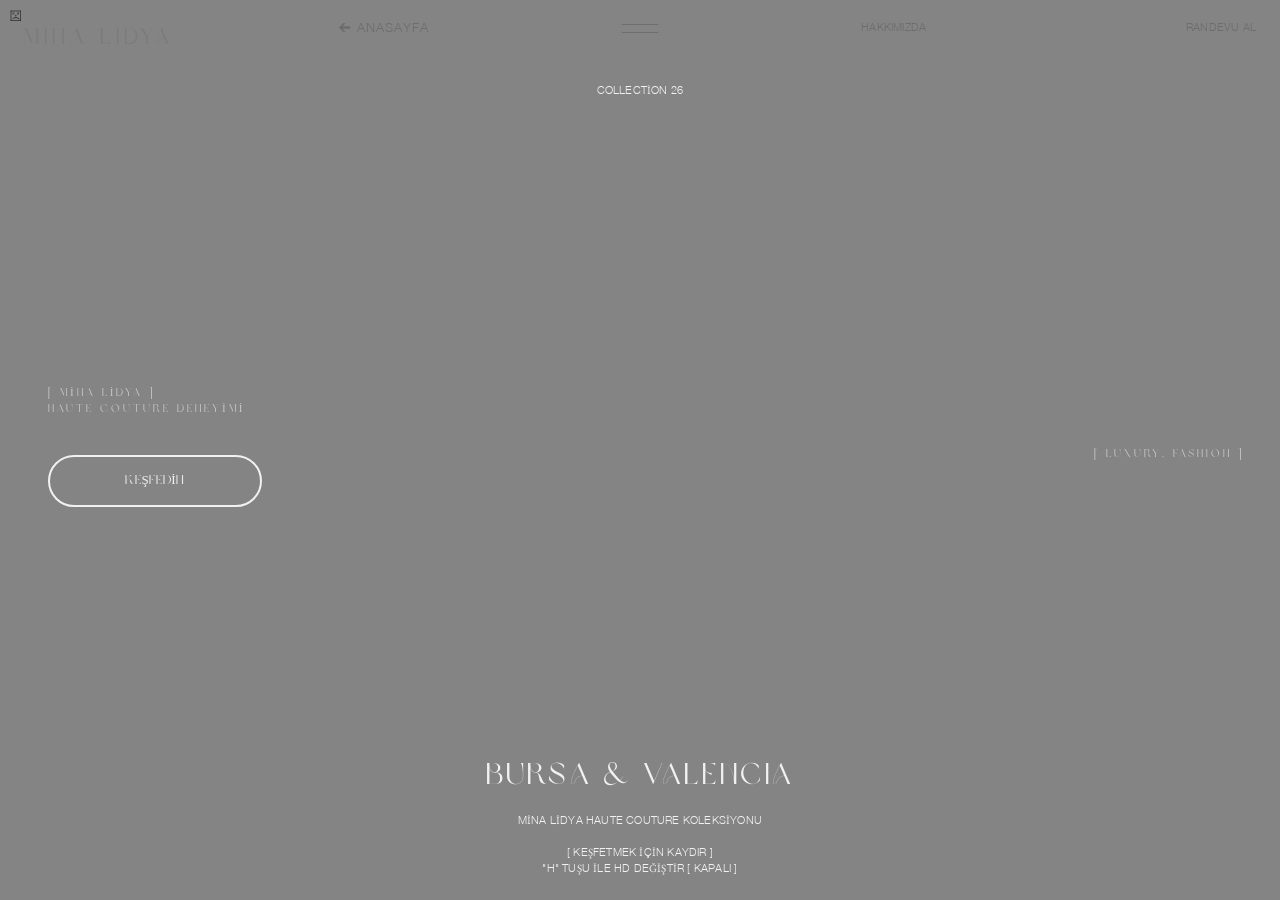
==== index.html @ e310ff88 "fix: add index.html for deployment and debug cursor visibility" ====
﻿<!-- 

    Copyright © 2026 | All Rights Reserved

-->
<!DOCTYPE html>
<html lang="tr">

<head>
    <meta charset="utf-8">
    <meta name="viewport" content="width=device-width, initial-scale=1">
    <title>Mina Lidya Haute Couture | High Fashion Luxury</title>
    <meta property="og:description"
        content="Gelinlerimiz sahnelerin yıldızı! Mina Lidya ile büyüleyici bir moda yolculuğuna çıkın.">
    <meta property="og:image" content="https://minalidya.com/konser/sahne.webp">
    <meta property="og:image:width" content="1200">
    <meta property="og:image:height" content="630">
    <meta name="google" content="notranslate">
    <meta name="theme-color" content="#020202">
    <link rel="preconnect" href="https://fonts.googleapis.com">
    <link rel="preconnect" href="https://fonts.gstatic.com" crossorigin="anonymous">
    <link href="https://fonts.googleapis.com/css2?family=Italiana&family=EB+Garamond:wght@400;500;600&display=swap"
        rel="stylesheet">
    <link rel="stylesheet" type="text/css" href="scripts/css/bundle-ca927e5c.css">
    <link rel="stylesheet" type="text/css" href="scripts/css/luxury-rebrand.css">
    <link rel="icon" href="data:,">
    <script type="importmap">
        {
            "imports": {
                "three": "./node%20modules/three.module.js",
                "three/addons/loaders/GLTFLoader.js": "./node%20modules/GLTFLoader.js",
                "three/addons/loaders/DRACOLoader.js": "./node%20modules/DRACOLoader.js",
                "three/addons/loaders/LUTCubeLoader.js": "./node%20modules/LUTCubeLoader.js",
                "three/examples/jsm/loaders/RGBELoader": "./node%20modules/RGBELoader.js",
                "three/examples/jsm/loaders/RGBELoader.js": "./node%20modules/RGBELoader.js",
                "three/addons/libs/tween.module.js": "./node%20modules/tween.module.js",
                "three/addons/postprocessing/ShaderPass.js": "./node%20modules/postprocessing/ShaderPass.js",
                "three/addons/postprocessing/LUTPass.js": "./node%20modules/postprocessing/LUTPass.js",
                "three/addons/postprocessing/OutputPass.js": "./node%20modules/postprocessing/OutputPass.js",
                "three/examples/jsm/postprocessing/EffectComposer.js": "./node%20modules/postprocessing/EffectComposer.js",
                "three/examples/jsm/postprocessing/RenderPass.js": "./node%20modules/postprocessing/RenderPass.js",
                "lenis": "./node%20modules/lenis.mjs",
                "lenis/dist/lenis.css": "data:text/css,",
                "/utils/BufferGeometryUtils.js": "./node%20modules/utils/BufferGeometryUtils.js"
            }
        }
    </script>
</head>

<body data-current="lab" class="lab " data-production="false" data-current-slide="1">
    <div id="intro-container"></div>
    <header>
        <div class="wrapper">
            <div class="container v-align-bottom flex flex-column">
                <div class="row h-auto">
                    <div class="col-4 col-md-2">
                        <div id="logo" data-internal-link data-link-target="home"></div>
                    </div>
                    <div class="col-4 col-md-2 offset-md-1 text-left show-lg">
                        <div class="lab-links">
                            <div data-internal-link data-link-target="lab">Collection 26</div>
                            <div data-internal-link data-link-target="home">&#x1F868; Anasayfa</div>
                        </div>
                    </div>
                    <div class="col-4 col-md-2 offset-md-3 offset-lg-0 text-center">
                        <div id="menu-button"><span></span></div>
                    </div>
                    <div class="col-12 col-lg-1 offset-1 text-lg-left text-xl-right show-lg">
                        <div data-external-link data-link-target="https://minalidya.com/HAKKIMIZDA">HAKKIMIZDA</div>
                    </div>
                    <div class="col-12 col-md-2 offset-md-3 offset-lg-1 text-right show-md">
                        <div data-external-link data-link-target="https://minalidya.com/randevu-al">Randevu Al</div>
                    </div>
                </div>
            </div>
        </div>
    </header>
    <div id="navigation">
        <div id="navigation-content">
            <div class="wrapper flex abs">
                <div class="container">
                    <div class="row half-height">
                        <div class="col-6 navigation-content-1 show-xl"> </div>
                        <div class="col-6 caption hide-xl">
                            <div class="show-lg">
                                <div class="navigation-content-4 text-left">
                                    <div>
                                        <p> Randevu / Genel: <a href="mailto:store@minalidya.com"
                                                class="email-link">store@minalidya.com</a><br> Global Website: <a
                                                href="https://minalidya.wedding"
                                                target="_blank">minalidya.wedding</a><br> </p>
                                        <p class="pb-0 mb-1"> <a target="_blank"
                                                href="https://instagram.com/minalidyagelinlik">Instagram</a> | <a
                                                target="_blank" href="https://wa.me/905421131641">WhatsApp</a> <br><br>
                                        </p>
                                        <div class="date mt-0"></div>
                                    </div>
                                </div>
                            </div>
                        </div>
                    </div>
                    <div class="row half-height">
                        <div class="col-4 caption flex">
                            <div class="v-align-top navigation-content-2 show-xl">
                                <p> Randevu / Genel: <a href="mailto:store@minalidya.com"
                                        class="email-link">store@minalidya.com</a><br> Global Website: <a
                                        href="https://minalidya.wedding" target="_blank">minalidya.wedding</a><br>
                                </p>
                                <p class="pb-0 mb-1"> <a target="_blank"
                                        href="https://instagram.com/minalidyagelinlik">Instagram</a> | <a
                                        target="_blank" href="https://wa.me/905421131641">WhatsApp</a>
                                    <br><br>
                                </p>
                                <div class="date mt-0"></div>
                            </div>
                            <div class="v-align-bottom navigation-content-3 show-lg-flex">
                                <p> Sevgiyle yapiyoruz,<br> askla giyiniz...<br> </p>
                            </div>
                        </div>
                    </div>
                </div>
            </div>
            <div class="wrapper show-lg-flex">
                <div class="container">
                    <div class="row">
                        <div class="col-12 v-align-bottom text-right">
                            <ul id="menu">
                                <li>
                                    <div data-label="en guzel gelinlik modellerini inceleyin" data-external-link
                                        data-link-target="https://minalidya.com"> Web </div>
                                </li>
                                <li class="mr-4">
                                    <div data-label="alisverisinize kolaylikla karar verin" data-external-link
                                        data-link-target="https://minalidya.com/shop"> SHOP </div>
                                </li>
                                <li class="mr-6 pr-2">
                                    <div data-label="Mina Lidya Katalog ve dergileri" data-external-link
                                        data-link-target="https://minalidya.com/gelinlik-katalogu"> LOOKBOOK </div>
                                </li>
                                <li class="mr-2">
                                    <div data-label="bizi yakindan taniyin, magazamiza da bekleriz" data-external-link
                                        data-link-target="https://minalidya.com/hakkimizda"> HAKKIMIZDA </div>
                                </li>
                            </ul>
                        </div>
                    </div>
                </div>
            </div>
            <div class="hide-lg">
                <div class="wrapper mobile-navigation-wrapper">
                    <div class="container">
                        <div class="row">
                            <div class="col-12 text-center flex v-align-middle h-100">
                                <div id="mobile-menu">
                                    <h2>
                                        <div data-external-link data-link-target="https://minalidya.com">Web</div>
                                        <div data-external-link data-link-target="https://minalidya.com/shop">SHOP</div>
                                        <div data-external-link
                                            data-link-target="https://minalidya.com/gelinlik-katalogu">LOOKBOOK</div>
                                        <div data-external-link data-link-target="https://minalidya.com/HAKKIMIZDA">
                                            HAKKIMIZDA</div>
                                    </h2>
                                    <p>
                                    <div class="button" data-external-link
                                        data-link-target="https://minalidya.com/randevu-al" data-label="Randevu Al">
                                    </div>
                                    </p>
                                    <div class="caption mt-1">
                                        <p> Randevu / Genel:<br><a href="mailto:store@minalidya.com"
                                                class="email-link">store@minalidya.com</a><br> </p>
                                    </div>
                                    <div id="socials">
                                        <div class="instagram" data-external-link
                                            data-link-target="https://instagram.com/minalidyagelinlik"></div>
                                        <div class="linkedin" data-external-link
                                            data-link-target="https://wa.me/905421131641"></div>
                                        <div class="dribbble" style="display:none"></div>
                                        <div class="behance" style="display:none"></div>
                                        <div class="awwwards" style="display:none"></div>
                                    </div>
                                </div>
                            </div>
                        </div>
                    </div>
                </div>
            </div>
            <div id="navigation-background"></div>
        </div>
        <div id="content">
            <div id="page"> </div>
        </div>
        <div id="home-scene-container"></div>
        <div id="scene-content">
            <div data-scene-slide="1">
                <div class="wrapper h-100">
                    <div class="container">
                        <div class="row">
                            <div class="col-12 text-center h-100 v-align-middle transition-in transition-delay-1">
                                <div class="caption hero-caption pb-1 pt-2 mw-md mx-auto">
                                    <p>Yeni Nesil Dijital Kreatif Çözümler<span class="show-md-inline">&nbsp;Öncüler
                                            İçin</span>.</p>
                                </div>
                                <div>
                                    <div class="button" id="scene-trigger" data-hover-state-trigger
                                        data-label="Ne Yapıyoruz"></div>
                                </div>
                            </div>
                        </div>
                    </div>
                </div>
                <div class="wrapper abs z-1">
                    <div class="container">
                        <div class="row">
                            <div class="col-12 h-100 text-center flex flex-column">
                                <div class="header-compensation transition-in-top transition-delay-1 show-lg"> </div>
                                <div class="v-align-bottom pb-1 transition-in-bottom transition-delay-1">
                                    <div class="date"></div>
                                    <p>[ <span class="show-lg-inline">keşfetmek için kaydır</span><span
                                            class="hide-lg">kaydır / sürükle</span> ]</p>
                                </div>
                            </div>
                        </div>
                    </div>
                </div>
            </div>
            <div data-scene-slide="2">
                <div class="wrapper abs h-100">
                    <div class="container h-100 v-align-bottom v-align-md-top flex header-compensation">
                        <div class="row h-auto">
                            <div class="col-12 col-md-6 col-lg-3 col-xl-3 mb-1 order-3 order-md-1 transition-in-top">
                                <div class="mw">
                                    <p>En yeni geliştirme teknikleri ve çarpıcı görsel tasarımlar kullanan, size özel
                                        deneyimsel web sitesi çözümleri sunuyoruz.</p>
                                </div>
                            </div>
                            <div class="col-10 col-lg-3 col-xl-2 caption show-lg order-2 transition-in-top">
                                <p> Deneyimsel 3D & WebGL<br> Kreatif Front-end<br> e-Ticaret & Perakende<br> İçerik
                                    Yönetimi<br> </p>
                            </div>
                            <div class="col-10 col-xl-2 caption show-xl order-3 transition-in-top"> </div>
                            <div
                                class="col-12 col-md-6 col-lg-2 offset-lg-2 offset-xl-0 text-md-right text-lg-left text-xl-right order-4 order-md-4 order-lg-3 order-xl-4 pb-1 pb-md-0 transition-in-top">
                                <div class="button" data-hover-state-trigger data-internal-link
                                    data-link-target="webdesign" data-label="Web Tasarım Hizmetleri"></div>
                            </div>
                        </div>
                    </div>
                </div>
                <div class="wrapper">
                    <div class="container">
                        <div class="row">
                            <div class="col-12 h-100 header-compensation">
                                <div class="numeral tr sm show-lg transition-in-left transition-delay-1">( V. )</div>
                                <div class="v-align-top v-align-md-bottom text-left text-md-right transition-in-left">
                                    <h2>DENEYİMSEL<br>TASARIM</h2>
                                </div>
                            </div>
                        </div>
                    </div>
                </div>
            </div>
            <div data-scene-slide="3">
                <div class="wrapper abs h-100">
                    <div class="container h-100 v-align-bottom v-align-md-top flex header-compensation">
                        <div class="row h-auto">
                            <div class="col-12 col-md-6 col-lg-3 col-xl-3 mb-1 order-3 order-md-1 transition-in-top">
                                <div class="mw">
                                    <p>Hedef kitlenizle anlamlı ve proaktif ilişkiler kuran, stratejik ve kültür odaklı
                                        marka ve kimlik çözümleri.</p>
                                </div>
                            </div>
                            <div class="col-10 col-lg-3 col-xl-2 caption show-lg order-2 transition-in-top">
                                <p> Marka Varlık Tasarımı<br> Tanıtım Materyalleri<br> Kreatif Direktörlük<br> Strateji
                                    & Konumlama<br> Hedef Kitle Analizi<br> Kimlik Hizmetleri<br> Ses Tonu Belirleme<br>
                                </p>
                            </div>
                            <div class="col-10 col-xl-2 caption show-xl order-3 transition-in-top"> </div>
                            <div
                                class="col-12 col-md-6 col-lg-2 offset-lg-2 offset-xl-0 text-md-right text-lg-left text-xl-right order-4 order-md-4 order-lg-3 order-xl-4 pb-1 pb-md-0 transition-in-top">
                                <div class="button" data-internal-link data-link-target="branding"
                                    data-label="Marka Hizmetleri"></div>
                            </div>
                        </div>
                    </div>
                </div>
                <div class="wrapper">
                    <div class="container">
                        <div class="row">
                            <div class="col-12 h-100 header-compensation">
                                <div class="numeral tr sm show-lg transition-in-left transition-delay-1">( X. )</div>
                                <div
                                    class="v-align-top v-align-md-bottom text-left text-md-right transition-in-left transition-delay-2">
                                    <h2>ETKİLEYİCİ<br>KİMLİK</h2>
                                </div>
                            </div>
                        </div>
                    </div>
                </div>
            </div>
            <div data-scene-slide="4">
                <div class="wrapper abs h-100">
                    <div
                        class="container h-100 v-align-bottom v-align-md-top v-align-lg-middle flex header-compensation">
                        <div class="row h-auto">
                            <div class="col-12 col-md-6 col-lg-3 mb-1 order-3 order-md-1 transition-in-top">
                                <div class="mw pr-1">
                                    <p>En son projelerimizi, 3D deneylerimizi ve kreatif vizyonumuzu keşfedin.</p>
                                </div>
                            </div>
                            <div
                                class="col-10 col-lg-2 offset-lg-1 col-xl-2 offset-xl-1 text-lg-right caption show-lg order-2 transition-in-top">
                                <div class="date"></div>
                            </div>
                            <div
                                class="col-12 col-md-6 col-lg-2 offset-lg-2 offset-xl-1 text-md-right text-lg-left text-xl-right order-4 order-md-4 order-lg-3 order-xl-4 pb-1 pb-md-0 transition-in-top">
                                <div class="button" data-internal-link data-link-target="projects"
                                    data-label="Son Çalışmalarımız"></div>
                            </div>
                        </div>
                    </div>
                </div>
                <div class="wrapper">
                    <div class="container">
                        <div class="row">
                            <div class="col-12 h-100 header-compensation">
                                <div class="numeral tr sm show-lg transition-in-left transition-delay-1">( XV. )</div>
                                <div
                                    class="v-align-top v-align-md-bottom text-left text-md-right transition-in-left transition-delay-1">
                                    <h2>VİZYONER<br>İşler</h2>
                                </div>
                            </div>
                        </div>
                    </div>
                </div>
            </div>
            <div data-scene-slide="5">
                <div class="wrapper abs h-100">
                    <div
                        class="container h-100 v-align-bottom v-align-md-top v-align-lg-middle flex header-compensation">
                        <div class="row h-auto">
                            <div class="col-12 col-md-6 col-lg-3 mb-1 show-md order-1 transition-in-top">
                                <div class="mw pr-1">
                                    <p>Yeni bir proje başlatmak için bizimle iletişime geçin veya sosyal medyadan
                                        merhaba deyin.</p>
                                </div>
                                <div class="date sm mt-1 show-md"></div>
                            </div>
                            <div
                                class="col-12 col-md-6 col-lg-3 col-xl-2 text-md-right text-xl-left pb-1 pb-md-0 order-4 order-md-2 transition-in-top">
                                <div class="button" data-internal-link data-link-target="onboarding"
                                    data-label="Yeni İş"></div>
                            </div>
                            <div
                                class="col-12 col-lg-3 offset-lg-1 pb-2 pb-lg-0 caption order-2 order-md-3 transition-in-top">
                                <p> Yeni İş/Satış:<br> <a href="mailto:sales@konser.com"
                                        data-hover-state-trigger>sales@konser.com</a><br><br> Genel Sorular:<br> <a
                                        href="mailto:studio@konser.com"
                                        data-hover-state-trigger>studio@konser.com</a><br> </p>
                            </div>
                            <div class="col-12 col-lg-2 pb-2 pb-lg-0 caption order-3 order-md-4 transition-in-top">
                                <p> <a href="#" data-hover-state-trigger>LinkedIn</a><br> <a href="#"
                                        data-hover-state-trigger>Instagram</a><br> <a href="#"
                                        data-hover-state-trigger>Dribbble</a><br> <a href="#"
                                        data-hover-state-trigger>Behance</a><br> <a href="#"
                                        data-hover-state-trigger>Awwwards</a> <br> </p>
                            </div>
                        </div>
                    </div>
                </div>
                <div class="wrapper">
                    <div class="container">
                        <div class="row">
                            <div class="col-12 h-100 header-compensation">
                                <div class="numeral tr sm show-lg transition-in-left">( XX. )</div>
                                <div
                                    class="v-align-top v-align-md-bottom text-left text-md-right transition-in-left transition-delay-1">
                                    <h2>ÖNCÜ<br>Çözümler</h2>
                                </div>
                            </div>
                        </div>
                    </div>
                </div>
            </div>
        </div>
        <div id="lab-scene-container"></div>
        <div id="lab-scene-content">
            <div class="wrapper abs z-2 h-100">
                <div class="container">
                    <div class="row">
                        <div class="col-12 col-lg-6 text-center text-lg-left pt-5 pt-lg-0 v-align-lg-middle h-100">
                            <div data-lab-slide="1" class="incoming-down active left fill w-100 hide-lg">
                                <div>
                                    <p>[ MİNA LİDYA ]<br>Haute Couture Deneyimi</p>
                                    <div class='button' data-internal-link data-link-target='onboarding'
                                        data-label='Keşfedin'></div>
                                </div>
                            </div>
                            <div data-lab-slide="1" class="incoming-down active show-lg">
                                <div class="mw pr-4">
                                    <p>[ MİNA LİDYA ]<br>Haute Couture Deneyimi</p>
                                    <div class='button' data-internal-link data-link-target='onboarding'
                                        data-label='Keşfedin'></div>
                                </div>
                            </div>
                            <div data-lab-slide="2" class=" left fill w-100 hide-lg">
                                <div>
                                    <p>[ KAFTAN ]<br>Modern ve Geleneksel Şıklık</p>
                                    <div class='button' data-external-link
                                        data-link-target='https://minalidya.com/uk/gelinlik/kaftan'
                                        data-label='Koleksiyonu Gör'></div>
                                </div>
                            </div>
                            <div data-lab-slide="2" class=" show-lg">
                                <div class="mw pr-4">
                                    <p>[ KAFTAN ]<br>Modern ve Geleneksel Şıklık</p>
                                    <div class='button' data-external-link
                                        data-link-target='https://minalidya.com/uk/gelinlik/kaftan'
                                        data-label='Koleksiyonu Gör'></div>
                                </div>
                            </div>
                            <div data-lab-slide="3" class=" left fill w-100 hide-lg">
                                <div>
                                    <p>[ ŞALVAR ]<br>Özel Tasarım Şalvar Takımları</p>
                                    <div class='button' data-external-link
                                        data-link-target='https://minalidya.com/uk/gelinlik/salvar'
                                        data-label='Koleksiyonu Gör'></div>
                                </div>
                            </div>
                            <div data-lab-slide="3" class=" show-lg">
                                <div class="mw pr-4">
                                    <p>[ ŞALVAR ]<br>Özel Tasarım Şalvar Takımları</p>
                                    <div class='button' data-external-link
                                        data-link-target='https://minalidya.com/uk/gelinlik/salvar'
                                        data-label='Koleksiyonu Gör'></div>
                                </div>
                            </div>
                            <div data-lab-slide="4" class=" left fill w-100 hide-lg">
                                <div>
                                    <p>[ TESETTÜR GELİNLİK ]<br>Modern ve Zarif Gelinlik Modelleri</p>
                                    <div class='button' data-external-link
                                        data-link-target='https://minalidya.com/uk/gelinlik/tesettur-gelinlik'
                                        data-label='Koleksiyonu Gör'></div>
                                </div>
                            </div>
                            <div data-lab-slide="4" class=" show-lg">
                                <div class="mw pr-4">
                                    <p>[ TESETTÜR GELİNLİK ]<br>Modern ve Zarif Gelinlik Modelleri</p>
                                    <div class='button' data-external-link
                                        data-link-target='https://minalidya.com/uk/gelinlik/tesettur-gelinlik'
                                        data-label='Koleksiyonu Gör'></div>
                                </div>
                            </div>
                            <div data-lab-slide="5" class=" left fill w-100 hide-lg">
                                <div>
                                    <p>[ NİŞAN ELBİSESİ ]<br>Özel Tasarım Nişan Kıyafetleri</p>
                                    <div class='button' data-external-link
                                        data-link-target='https://minalidya.com/uk/gelinlik/nisan-elbisesi'
                                        data-label='Koleksiyonu Gör'></div>
                                </div>
                            </div>
                            <div data-lab-slide="5" class=" show-lg">
                                <div class="mw pr-4">
                                    <p>[ NİŞAN ELBİSESİ ]<br>Özel Tasarım Nişan Kıyafetleri</p>
                                    <div class='button' data-external-link
                                        data-link-target='https://minalidya.com/uk/gelinlik/nisan-elbisesi'
                                        data-label='Koleksiyonu Gör'></div>
                                </div>
                            </div>
                            <div data-lab-slide="6" class=" left fill w-100 hide-lg">
                                <div>
                                    <p>[ KINA ELBİSESİ ]<br>Unutulmaz Geceler İçin Tasarımlar</p>
                                    <div class='button' data-external-link
                                        data-link-target='https://minalidya.com/uk/gelinlik/kina-elbisesi'
                                        data-label='Koleksiyonu Gör'></div>
                                </div>
                            </div>
                            <div data-lab-slide="6" class=" show-lg">
                                <div class="mw pr-4">
                                    <p>[ KINA ELBİSESİ ]<br>Unutulmaz Geceler İçin Tasarımlar</p>
                                    <div class='button' data-external-link
                                        data-link-target='https://minalidya.com/uk/gelinlik/kina-elbisesi'
                                        data-label='Koleksiyonu Gör'></div>
                                </div>
                            </div>
                        </div>
                        <div class="col-6 v-align-middle h-100 text-right">
                            <div class="show-lg">
                                <div data-lab-slide="1" class="incoming-down active right">
                                    <div class="mw ml-auto">
                                        <p>[ LUXURY, FASHION ]</p>
                                    </div>
                                </div>
                                <div data-lab-slide="2" class=" right">
                                    <div class="mw ml-auto">
                                        <p>[ HAUTE COUTURE ]</p>
                                    </div>
                                </div>
                                <div data-lab-slide="3" class=" right">
                                    <div class="mw ml-auto">
                                        <p>[ ÖZEL TASARIM ]</p>
                                    </div>
                                </div>
                                <div data-lab-slide="4" class=" right">
                                    <div class="mw ml-auto">
                                        <p>[ MODERN GELİNLİK ]</p>
                                    </div>
                                </div>
                                <div data-lab-slide="5" class=" right">
                                    <div class="mw ml-auto">
                                        <p>[ NİŞAN & KINA ]</p>
                                    </div>
                                </div>
                                <div data-lab-slide="6" class=" right">
                                    <div class="mw ml-auto">
                                        <p>[ ONLINE COUTURE ]</p>
                                    </div>
                                </div>
                            </div>
                        </div>
                    </div>
                </div>
            </div>
            <div class="wrapper z-1">
                <div class="container">
                    <div class="row">
                        <div class="col-12 h-100 text-center flex flex-column">
                            <div class="header-compensation">
                                <p>Collection 26</p>
                            </div>
                            <div class="v-align-bottom pb-1">
                                <div class="date"></div>
                                <p>Mina Lidya Haute Couture Koleksiyonu<br><br><span class="hide-lg">[ kaydır / sürükle
                                        ]</span><span class="show-lg">[ keşfetmek için kaydır ] <br>"H" Tuşu ile HD
                                        Değiştir [ <span id="hd-ind">Kapalı</span> ]</span></p>
                            </div>
                        </div>
                    </div>
                </div>
            </div>
        </div>
        <div id="video-textures"> <video crossOrigin="anonymous" autoplay playsinline muted preload="auto"
                style="display: none;" data-orientation="landscape">
                <source data-src="./videos/1.mp4" type="video/mp4">
            </video> <video crossOrigin="anonymous" autoplay playsinline muted preload="auto" style="display: none;"
                data-orientation="landscape">
                <source data-src="./videos/2.mp4" type="video/mp4">
            </video> <video crossOrigin="anonymous" autoplay playsinline muted preload="auto" style="display: none;"
                data-orientation="landscape">
                <source data-src="./videos/3.mp4" type="video/mp4">
            </video> <video crossOrigin="anonymous" autoplay playsinline muted preload="auto" style="display: none;"
                data-orientation="landscape">
                <source data-src="./videos/4.mp4" type="video/mp4">
            </video> <video crossOrigin="anonymous" autoplay playsinline muted preload="auto" style="display: none;"
                data-orientation="landscape" default-cs>
                <source data-src="./videos/5.mp4" type="video/mp4">
            </video> <video crossOrigin="anonymous" autoplay playsinline muted preload="auto" style="display: none;"
                data-orientation="landscape">
                <source data-src="./videos/6.mp4" type="video/mp4">
            </video> </div>
        <footer>
            <div class="wrapper">
                <div class="container">
                    <div class="row">
                        <div class="col-4 col-md-2">[&copy;] 2026</div>
                        <div class="col-4 col-md-2 offset-md-1 text-center text-md-left">
                            <div class="hide-on-lab" data-external-link data-link-target="https://minalidya.com">
                                &#x1F868; Anasayfa</div>
                        </div>
                        <div class="col-4 col-md-2 offset-md-2 text-right show-md">
                            <div data-external-link data-link-target="https://minalidya.com">Klasik Sayfa</div>
                        </div>
                        <div class="col-4 col-md-2 offset-md-1 text-right">
                            <div data-external-link data-link-target="https://wa.me/905421131641">Iletisim</div>
                        </div>
                    </div>
                </div>
            </div>
        </footer>
        <script> window.addEventListener('keypress', function (e) { const gridOverlay = document.getElementById('grid-overlay'); e.key === 'g' ? gridOverlay.classList.contains('show') ? gridOverlay.classList.remove('show') : gridOverlay.classList.add('show') : ''; }); </script>
        <style>
            #grid-overlay {
                display: none;
                position: fixed;
                top: 0;
                left: 0;
                height: 100vh;
                min-height: 100%;
                width: 100vw;
                z-index: 99999999;
                pointer-events: none
            }

            #grid-overlay .container {
                height: 100%;
                min-height: 100%;
                background: rgba(0, 255, 255, 0.1)
            }

            #grid-overlay.show {
                display: block
            }
        </style>
        <div id="grid-overlay" class="wrapper">
            <div class="container">
                <div class="row">
                    <div class="col-1">
                        <div style="height: 100%;background: cyan;opacity: 0.2;"></div>
                    </div>
                    <div class="col-1">
                        <div style="height: 100%;background: cyan;opacity: 0.2;"></div>
                    </div>
                    <div class="col-1">
                        <div style="height: 100%;background: cyan;opacity: 0.2;"></div>
                    </div>
                    <div class="col-1">
                        <div style="height: 100%;background: cyan;opacity: 0.2;"></div>
                    </div>
                    <div class="col-1">
                        <div style="height: 100%;background: cyan;opacity: 0.2;"></div>
                    </div>
                    <div class="col-1">
                        <div style="height: 100%;background: cyan;opacity: 0.2;"></div>
                    </div>
                    <div class="col-1">
                        <div style="height: 100%;background: cyan;opacity: 0.2;"></div>
                    </div>
                    <div class="col-1">
                        <div style="height: 100%;background: cyan;opacity: 0.2;"></div>
                    </div>
                    <div class="col-1">
                        <div style="height: 100%;background: cyan;opacity: 0.2;"></div>
                    </div>
                    <div class="col-1">
                        <div style="height: 100%;background: cyan;opacity: 0.2;"></div>
                    </div>
                    <div class="col-1">
                        <div style="height: 100%;background: cyan;opacity: 0.2;"></div>
                    </div>
                    <div class="col-1">
                        <div style="height: 100%;background: cyan;opacity: 0.2;"></div>
                    </div>
                </div>
            </div>
        </div>
        <div id="cursor"></div>
        <script type="module" src="src/main.js"></script>
</body>

</html>
---- scripts/css/bundle-ca927e5c.css ----
body{margin:0}*,:after,:before{box-sizing:border-box}:root{--breakpoint-sm: 320px;--breakpoint-md: 641px;--breakpoint-lg: 1280px;--breakpoint-xl: 1600px}:root{--gutter-width: 12px;--container-padding: 12px;--container-width: 100vw;--column-width: calc( ( ( 100vw - ( 100vw - var(--container-width) + (2 * var(--container-padding) ) ) ) * .083333333333 ) - var(--gutter-width) )}@media screen and (min-width: 320px){:root{--gutter-width: 24px;--container-padding: 24px;--container-width: 100vw;--column-width: calc( ( ( 100vw - ( 100vw - var(--container-width) + (2 * var(--container-padding) ) ) ) * .083333333333 ) - var(--gutter-width) )}}@media screen and (min-width: 641px){:root{--gutter-width: 24px;--container-padding: 24px;--container-width: 100vw;--column-width: calc( ( ( 100vw - ( 100vw - var(--container-width) + (2 * var(--container-padding) ) ) ) * .083333333333 ) - var(--gutter-width) )}}@media screen and (min-width: 1280px){:root{--gutter-width: 24px;--container-padding: 24px;--container-width: 100vw;--column-width: calc( ( ( 100vw - ( 100vw - var(--container-width) + (2 * var(--container-padding) ) ) ) * .083333333333 ) - var(--gutter-width) )}}@media screen and (min-width: 1600px){:root{--gutter-width: 24px;--container-padding: 24px;--container-width: 100vw;--column-width: calc( ( ( 100vw - ( 100vw - var(--container-width) + (2 * var(--container-padding) ) ) ) * .083333333333 ) - var(--gutter-width) )}}:root{--spacer: var(--gutter-width)}body{overflow-x:hidden}body .wrapper{display:block;position:relative;width:100vw;overflow:hidden}body .wrapper .container{display:block;position:relative;margin-left:auto;margin-right:auto;width:100vw;max-width:var(--container-width)}body .wrapper .container>.container{height:100%}body .wrapper .container .row{display:flex;position:relative;flex-flow:row wrap;justify-content:flex-start;align-items:stretch;align-content:initial;padding:0 var(--container-padding);margin-left:calc(0px - var(--gutter-width) / 2);margin-right:calc(0px - var(--gutter-width) / 2);height:100%}body .wrapper .container .row .row{padding-left:0;padding-right:0;margin-left:calc(0px - var(--gutter-width) / 2);margin-right:calc(0px - var(--gutter-width) / 2);align-content:flex-start}body .wrapper .container .row .col-1,body .wrapper .container .row .col-2,body .wrapper .container .row .col-3,body .wrapper .container .row .col-4,body .wrapper .container .row .col-6,body .wrapper .container .row .col-9,body .wrapper .container .row .col-10,body .wrapper .container .row .col-12{position:relative;flex:0 0 auto;padding-left:calc(var(--gutter-width) / 2);padding-right:calc(var(--gutter-width) / 2)}body .wrapper .container .row .col-1:after,body .wrapper .container .row .col-1>div:after,body .wrapper .container .row .col-2:after,body .wrapper .container .row .col-2>div:after,body .wrapper .container .row .col-3:after,body .wrapper .container .row .col-3>div:after,body .wrapper .container .row .col-4:after,body .wrapper .container .row .col-4>div:after,body .wrapper .container .row .col-6:after,body .wrapper .container .row .col-6>div:after,body .wrapper .container .row .col-9:after,body .wrapper .container .row .col-9>div:after,body .wrapper .container .row .col-10:after,body .wrapper .container .row .col-10>div:after,body .wrapper .container .row .col-12:after,body .wrapper .container .row .col-12>div:after{content:"";display:block;clear:both}body .wrapper .container .row .col-1{width:8.3333333333%}body .wrapper .container .row .col-2{width:16.6666666667%}body .wrapper .container .row .col-3{width:25%}body .wrapper .container .row .col-4{width:33.3333333333%}body .wrapper .container .row .col-6{width:50%}body .wrapper .container .row .col-9{width:75%}body .wrapper .container .row .col-10{width:83.3333333333%}body .wrapper .container .row .col-12{width:100%}body .wrapper .container .row .offset-1{margin-left:8.3333333333%}body .wrapper .container .row .offset-3{margin-left:25%}body .wrapper .container .row .offset-4{margin-left:33.3333333333%}body .wrapper .container .row .offset-8{margin-left:66.6666666667%}@media screen and (min-width: 641px){body .wrapper .container .row .offset-md-0{margin-left:0}body .wrapper .container .row .col-md-2{width:16.6666666667%}body .wrapper .container .row .col-md-4{width:33.3333333333%}body .wrapper .container .row .col-md-5{width:41.6666666667%}body .wrapper .container .row .col-md-6{width:50%}body .wrapper .container .row .col-md-8{width:66.6666666667%}body .wrapper .container .row .col-md-10{width:83.3333333333%}body .wrapper .container .row .offset-md-1{margin-left:8.3333333333%}body .wrapper .container .row .offset-md-2{margin-left:16.6666666667%}body .wrapper .container .row .offset-md-3{margin-left:25%}}@media screen and (min-width: 1280px){body .wrapper .container .row .offset-lg-0{margin-left:0}body .wrapper .container .row .col-lg-1{width:8.3333333333%}body .wrapper .container .row .col-lg-2{width:16.6666666667%}body .wrapper .container .row .col-lg-3{width:25%}body .wrapper .container .row .col-lg-4{width:33.3333333333%}body .wrapper .container .row .col-lg-5{width:41.6666666667%}body .wrapper .container .row .col-lg-6{width:50%}body .wrapper .container .row .col-lg-12{width:100%}body .wrapper .container .row .offset-lg-1{margin-left:8.3333333333%}body .wrapper .container .row .offset-lg-2{margin-left:16.6666666667%}body .wrapper .container .row .offset-lg-3{margin-left:25%}body .wrapper .container .row .offset-lg-6{margin-left:50%}}@media screen and (min-width: 1600px){body .wrapper .container .row .offset-xl-0{margin-left:0}body .wrapper .container .row .col-xl-2{width:16.6666666667%}body .wrapper .container .row .col-xl-3{width:25%}body .wrapper .container .row .col-xl-8{width:66.6666666667%}body .wrapper .container .row .offset-xl-1{margin-left:8.3333333333%}body .wrapper .container .row .offset-xl-2{margin-left:16.6666666667%}body .wrapper .container .row .offset-xl-6{margin-left:50%}}.container,.row,div[class*=col-]{background-repeat:no-repeat;background-position:center center;background-size:cover}.m-0{margin:calc(var(--spacer) * 0)!important}.mt-0{margin-top:calc(var(--spacer) * 0)!important}.m-1{margin:calc(var(--spacer) * 1)!important}.mt-1{margin-top:calc(var(--spacer) * 1)!important}.mb-1{margin-bottom:calc(var(--spacer) * 1)!important}.m-2{margin:calc(var(--spacer) * 2)!important}.mb-2{margin-bottom:calc(var(--spacer) * 2)!important}.mr-2{margin-right:calc(var(--spacer) * 2)!important}.mt-3{margin-top:calc(var(--spacer) * 3)!important}.mr-4{margin-right:calc(var(--spacer) * 4)!important}.mt-5{margin-top:calc(var(--spacer) * 5)!important}.mb-6{margin-bottom:calc(var(--spacer) * 6)!important}.mr-6{margin-right:calc(var(--spacer) * 6)!important}@media screen and (min-width: 641px){.mt-md-2{margin-top:calc(var(--spacer) * 2)!important}}@media screen and (min-width: 1280px){.mb-lg-0{margin-bottom:calc(var(--spacer) * 0)!important}}.p-0{padding:calc(var(--spacer) * 0)!important}.pb-0{padding-bottom:calc(var(--spacer) * 0)!important}.px-0{padding-left:calc(var(--spacer) * 0)!important;padding-right:calc(var(--spacer) * 0)!important}.p-1{padding:calc(var(--spacer) * 1)!important}.pb-1{padding-bottom:calc(var(--spacer) * 1)!important}.py-1{padding-top:calc(var(--spacer) * 1)!important;padding-bottom:calc(var(--spacer) * 1)!important}.pr-1{padding-right:calc(var(--spacer) * 1)!important}.px-1{padding-left:calc(var(--spacer) * 1)!important;padding-right:calc(var(--spacer) * 1)!important}.pt-2{padding-top:calc(var(--spacer) * 2)!important}.pb-2{padding-bottom:calc(var(--spacer) * 2)!important}.py-2{padding-top:calc(var(--spacer) * 2)!important;padding-bottom:calc(var(--spacer) * 2)!important}.pr-2{padding-right:calc(var(--spacer) * 2)!important}.px-2{padding-left:calc(var(--spacer) * 2)!important;padding-right:calc(var(--spacer) * 2)!important}.p-3{padding:calc(var(--spacer) * 3)!important}.pb-4{padding-bottom:calc(var(--spacer) * 4)!important}.py-4{padding-top:calc(var(--spacer) * 4)!important;padding-bottom:calc(var(--spacer) * 4)!important}.pr-4{padding-right:calc(var(--spacer) * 4)!important}.pt-5{padding-top:calc(var(--spacer) * 5)!important}.pb-5{padding-bottom:calc(var(--spacer) * 5)!important}.pl-column-5{padding-left:calc(var(--column-width) * 5)!important}.pr-column-5{padding-right:calc(var(--column-width) * 5)!important}.pt-6{padding-top:calc(var(--spacer) * 6)!important}.pb-6{padding-bottom:calc(var(--spacer) * 6)!important}@media screen and (min-width: 641px){.pb-md-0{padding-bottom:calc(var(--spacer) * 0)!important}.px-md-2{padding-left:calc(var(--spacer) * 2)!important;padding-right:calc(var(--spacer) * 2)!important}.px-md-3{padding-left:calc(var(--spacer) * 3)!important;padding-right:calc(var(--spacer) * 3)!important}.px-md-4{padding-left:calc(var(--spacer) * 4)!important;padding-right:calc(var(--spacer) * 4)!important}}@media screen and (min-width: 1280px){.pt-lg-0{padding-top:calc(var(--spacer) * 0)!important}.pb-lg-0{padding-bottom:calc(var(--spacer) * 0)!important}.pt-lg-column-1{padding-top:calc(var(--column-width) * 1)!important}.pt-lg-4{padding-top:calc(var(--spacer) * 4)!important}.pl-lg-4{padding-left:calc(var(--spacer) * 4)!important}.px-lg-4{padding-left:calc(var(--spacer) * 4)!important;padding-right:calc(var(--spacer) * 4)!important}.pb-lg-5{padding-bottom:calc(var(--spacer) * 5)!important}.pt-lg-6{padding-top:calc(var(--spacer) * 6)!important}}@media screen and (min-width: 1600px){.pl-xl-2{padding-left:calc(var(--spacer) * 2)!important}}.text-left{text-align:left}.text-right{text-align:right}.text-center{text-align:center}@media screen and (min-width: 641px){.text-md-left{text-align:left}.text-md-right{text-align:right}}@media screen and (min-width: 1280px){.text-lg-left{text-align:left}.text-lg-right{text-align:right}}@media screen and (min-width: 1600px){.text-xl-left{text-align:left}.text-xl-right{text-align:right}}.h-auto{height:auto!important}.h-10{height:10vh!important;height:10dvh!important}.h-50{height:50vh!important;height:50dvh!important}.h-80{height:80vh!important;height:80dvh!important}.h-100{height:100vh!important;height:100dvh!important}@media screen and (min-width: 320px){.h-sm-75{height:75vh!important;height:75dvh!important}}@media screen and (min-width: 1280px){.h-lg-80{height:80vh!important;height:80dvh!important}.h-lg-100{height:100vh!important;height:100dvh!important}}.z-0{z-index:0}.z-1{z-index:1}.z-2{z-index:2}.z-6{z-index:6}.v-align-top,.v-align-middle,.v-align-bottom,.v-align-md-top,.v-align-md-bottom,.v-align-lg-middle,.v-align-lg-bottom,.v-align-xl-middle{display:flex;flex-direction:column;height:100%}.v-align-top{justify-content:flex-start}.v-align-middle{justify-content:center}.v-align-bottom{justify-content:flex-end}@media screen and (min-width: 641px){.v-align-md-top{justify-content:flex-start}.v-align-md-bottom{justify-content:flex-end}}@media screen and (min-width: 1280px){.v-align-lg-middle{justify-content:center}.v-align-lg-bottom{justify-content:flex-end}}@media screen and (min-width: 1600px){.v-align-xl-middle{justify-content:center}}.show-md,.show-lg,.show-xl,.show-md-inline,.show-lg-inline,.show-lg-flex{display:none!important}@media screen and (min-width: 641px){.show-md{display:block!important}}@media screen and (min-width: 1280px){.show-lg{display:block!important}}@media screen and (min-width: 1600px){.show-xl{display:block!important}}@media screen and (min-width: 1280px){.show-lg-flex{display:flex!important}}@media screen and (min-width: 641px){.show-md-inline{display:inline-block!important}}@media screen and (min-width: 1280px){.show-lg-inline{display:inline-block!important}}@media screen and (min-width: 641px){.hide-md{display:none!important}}@media screen and (min-width: 1280px){.hide-lg{display:none!important}}@media screen and (min-width: 1600px){.hide-xl{display:none!important}}.order-1{order:1}.order-2{order:2}.order-3{order:3}.order-4{order:4}@media screen and (min-width: 641px){.order-md-1{order:1}.order-md-2{order:2}.order-md-3{order:3}.order-md-4{order:4}}@media screen and (min-width: 1280px){.order-lg-1{order:1}.order-lg-2{order:2}.order-lg-3{order:3}}@media screen and (min-width: 1600px){.order-xl-4{order:4}}.stretch-right-1{width:calc(100% + var(--column-width) * 1 + var(--gutter-width) * (1) + var(--gutter-width) * 1 / 10)}.stretch-right-4{width:calc(100% + var(--column-width) * 4 + var(--gutter-width) * (4) + var(--gutter-width) * 4 / 10)}.stretch-left-4{width:calc(100% + var(--column-width) * 4 + var(--gutter-width) * (4) + var(--gutter-width) * 4 / 10);float:right}.stretch-right-5{width:calc(100% + var(--column-width) * 5 + var(--gutter-width) * (5) + var(--gutter-width) * 5 / 10)}.stretch-left-5{width:calc(100% + var(--column-width) * 5 + var(--gutter-width) * (5) + var(--gutter-width) * 5 / 10);float:right}@media screen and (min-width: 641px){.stretch-left-md-2{width:calc(100% + var(--column-width) * 2 + var(--gutter-width) * (2) + var(--gutter-width) * 2 / 10);float:right}}.shift-up-2{position:relative;top:calc(0px - var(--spacer) * 2);margin-bottom:calc(0px - var(--spacer) * 2)}.shift-down-2{position:relative;top:calc(var(--spacer) * 2)}.shift-up-column-1{position:relative;top:calc(0px - var(--column-width) * 1);margin-bottom:calc(0px - var(--column-width) * 1)}.shift-down-column-1{position:relative;top:calc(var(--column-width) * 1)}.flush{width:100vw!important;margin-left:calc(0px - var(--container-padding) + var(--gutter-width) / 2)!important;max-width:calc(100% + var(--container-padding) + var(--gutter-width))!important;padding-left:var(--container-padding)!important;padding-right:var(--container-padding)!important}.flex{display:flex!important}.block{display:block!important}.inline-block{display:inline-block!important}.rel{position:relative!important}.abs{position:absolute!important}@media screen and (min-width: 1280px){.abs-lg{position:absolute!important}}html{color:#222;font-size:1em;line-height:1.4}::-moz-selection{background:#b3d4fc;text-shadow:none}::selection{background:#b3d4fc;text-shadow:none}hr{display:block;height:1px;border:0;border-top:1px solid #ccc;margin:1em 0;padding:0}canvas,iframe,img,svg,video{vertical-align:middle}textarea{resize:vertical}.hidden,[hidden]{display:none!important}@media print{*,*:before,*:after{background:#fff!important;color:#000!important;box-shadow:none!important;text-shadow:none!important}a,a:visited{text-decoration:underline}a[href]:after{content:" (" attr(href) ")"}pre{white-space:pre-wrap!important}pre{border:1px solid #999;page-break-inside:avoid}tr,img{page-break-inside:avoid}p,h2,h3{orphans:3;widows:3}h2,h3{page-break-after:avoid}}img.fit,.fit img,video.fit,.fit video{display:block;position:relative;width:100%;height:auto}.cover img,.cover video{position:absolute;height:100%;width:100%;object-fit:cover}.stretch-w{width:150%!important;left:-25%}.stretch-h{height:150%!important;top:-25%}.o-hidden{overflow:hidden!important}.o-1{opacity:.1!important}.o-2{opacity:.2!important}.o-3{opacity:.3!important}.o-4{opacity:.4!important}.o-5{opacity:.5!important}.o-6{opacity:.6!important}.o-7{opacity:.7!important}.o-8{opacity:.8!important}.o-9{opacity:.9!important}.fit-width{width:100%}.fit-height{height:100%}.w-100{width:100vw}.top{top:0}.bottom{bottom:0}.left{left:0}.right{right:0}.fill{position:absolute;height:100%;width:100%}.fill-flex{display:flex;height:100%;width:100%}.flex-column{flex-direction:column}.mw{max-width:260px}@media screen and (min-width: 1280px){.mw{max-width:300px}}.mw-md{max-width:380px}@media screen and (min-width: 1280px){.mw-md{max-width:540px}}.mx-auto{margin:0 auto}.ml-auto{margin-left:auto}.pe-none{pointer-events:none}.pe-all{pointer-events:all}[stick]{will-change:transform;-webkit-will-change:transform;perspective:1000;backface-visibility:hidden;-webkit-perspective:1000;-webkit-backface-visibility:hidden}@font-face{font-family:Helvetica Neue;src:url(../../fonts/HelveticaNeue-Medium.woff2) format("woff2"),url(../../fonts/HelveticaNeue-Medium.woff) format("woff");font-weight:500;font-style:normal;font-display:swap}@font-face{font-family:Helvetica Neue;src:url(../../fonts/HelveticaNeue-Light.woff2) format("woff2"),url(../../fonts/HelveticaNeue-Light.woff) format("woff");font-weight:300;font-style:normal;font-display:swap}@font-face{font-family:Brown Sugar;src:url(../../fonts/BrownSugar.woff2) format("woff2");font-weight:400;font-style:normal;font-display:swap}:root{--light: #f1f1f1;--dark: #020202}:root{--thumbColor: #111;--trackColor: var(--dark)}*{scrollbar-color:var(--thumbColor) var(--trackColor)!important;scrollbar-width:thin!important}.invert{background:var(--light)}.invert *{color:var(--dark)!important}body{background:var(--dark)}*{-webkit-user-select:none;-ms-user-select:none;user-select:none}body,p,p a,span,ul,li,label,input,textarea,h1,h2,h3{position:relative;margin:0;padding:0;color:var(--light);font-family:Helvetica Neue,Helvetica,sans-serif;font-size:13px;line-height:18px;text-transform:uppercase;font-weight:500;letter-spacing:.2px}@media screen and (max-width: 1280px){body,p,p a,span,ul,li,label,input,textarea,h1,h2,h3{font-size:11px;line-height:16px}}body .caption *:not([data-internal-link],.button),p .caption *:not([data-internal-link],.button),p a .caption *:not([data-internal-link],.button),span .caption *:not([data-internal-link],.button),ul .caption *:not([data-internal-link],.button),li .caption *:not([data-internal-link],.button),label .caption *:not([data-internal-link],.button),input .caption *:not([data-internal-link],.button),textarea .caption *:not([data-internal-link],.button),h1 .caption *:not([data-internal-link],.button),h2 .caption *:not([data-internal-link],.button),h3 .caption *:not([data-internal-link],.button){font-size:16px;line-height:23px;text-transform:initial;font-weight:300;letter-spacing:.5px}strong{font-weight:500!important}.compensate-shift-left{left:-.54vw}.compensate-at-top{padding-top:4px}strong{font-weight:700}.nowrap,.nowrap *,.loop{text-wrap:nowrap}a{text-decoration:none}a:hover{text-decoration:underline}.email-link:before{content:attr(data-first)}.email-link:after{content:attr(data-domain)}p:first-child{margin-top:-4px}.caption p:first-child{margin-top:-6px}p:not(:last-child){padding-bottom:15px}:root{--heading-font-size: 8vw}h1,h2,h3,h1 span,h2 span,h3 span{display:inline-block;position:relative;margin-bottom:12px;bottom:clamp(0px,1.5vw,8px);font-family:Poppins,sans-serif;font-size:clamp(48px,var(--heading-font-size),154px);line-height:clamp(46px,var(--heading-font-size) * .705 + 12px,122px);letter-spacing:calc(0vw - var(--heading-font-size) / 24);font-weight:300}h1:last-child,h2:last-child,h3:last-child,h1 span:last-child,h2 span:last-child,h3 span:last-child{margin-bottom:5px}h1 em,h2 em,h3 em,h1 span em,h2 span em,h3 span em{position:relative;font-family:Brown Sugar,sans-serif;font-size:clamp(48px,var(--heading-font-size) * .9825,152px);line-height:clamp(46px,var(--heading-font-size) * .705 + 12px,122px);font-style:normal}h1.sm,h2.sm,h3.sm,h1 span.sm,h2 span.sm,h3 span.sm{font-size:clamp(48px,(var(--heading-font-size)) / 2,77px);line-height:clamp(46px,var(--heading-font-size) * .705 / 2 + 12px,67px);letter-spacing:calc(0vw - var(--heading-font-size) / 24 / 2)}h1.sm em,h2.sm em,h3.sm em,h1 span.sm em,h2 span.sm em,h3 span.sm em{font-size:clamp(48px,var(--heading-font-size) * .9825 / 2,76px);line-height:clamp(46px,var(--heading-font-size) * .705 / 2 + 12px,67px)}h1.vertical,h2.vertical,h3.vertical,h1 span.vertical,h2 span.vertical,h3 span.vertical{display:block;position:relative;top:0;left:50%;transform:translate(-50%) rotate(90deg) scale(2);text-wrap:nowrap;transform-origin:50% 50%}.numeral{display:inline-block;position:relative;padding:0vw 0 .5vw;margin:0 0 25px;font-family:Brown Sugar,sans-serif;font-size:clamp(48px,var(--heading-font-size) * .9825,152px);line-height:clamp(57px,var(--heading-font-size) * 1.1,164px);text-align:center;font-style:normal;font-weight:100}.numeral.tl,.numeral.tr,.numeral.br,.numeral.bl{position:absolute}.numeral.tl{top:84px;left:21px}.numeral.tr{top:84px;right:13px}.numeral.br{bottom:32px;right:13px}.numeral.bl{bottom:32px;left:21px}.numeral.sm,.numeral.xs{font-size:clamp(36px,var(--heading-font-size) * .9825 * .75,114px);line-height:clamp(42.75px,var(--heading-font-size) * 1.1 * .75,123px)}.numeral.xs{transform:scale(.66);transform-origin:0% 100%}.date:before{content:"X.IV.IX.VX";display:inline-block;position:relative;font-size:clamp(30px,2vw,38px);line-height:clamp(22px,1.45vw,26px);font-family:Brown Sugar,sans-serif;letter-spacing:.25vw}.date.sm{transform:scale(.75);transform-origin:0% 0%}.date:not(:last-child){margin-bottom:var(--gutter-width)}ul#menu{display:inline-flex;position:absolute;bottom:.5vh;right:10px;flex-direction:column;justify-content:flex-end}@media screen and (max-width: 641px){ul#menu{transform:scale(.8)}}ul#menu li{display:inline-flex;position:relative;flex:auto;justify-content:flex-end}ul#menu li div{display:inline-block;font-family:Poppins,sans-serif;height:calc((100vh - 192px)/8 + .3vh);font-size:calc((100vh - 192px)/8 + 1.85vh);line-height:1;font-weight:300}@media screen and (max-width: 641px){ul#menu li div{height:auto}}ul#menu li div em{font-family:Brown Sugar,sans-serif;font-style:normal;font-size:calc(((100vh - 192px)/8 + 1.85vh)*.99);font-weight:500}ul#menu div{transition:opacity 1s 0s ease}ul#menu:hover div{opacity:.2}ul#menu:hover div:hover{opacity:1;transition:opacity .8s 0s ease}ul#menu div{position:relative}ul#menu div:before{content:attr(data-label);position:absolute;padding:0 18px;top:1.3vh;left:.5vw;max-width:160px;font-size:12px;line-height:18px;font-family:Helvetica Neue,Helvetica,sans-serif;font-weight:500;text-align:right;text-wrap:wrap!important;transition:all .8s 0s ease;transform:translate(-80%);opacity:0}ul#menu div:hover:before{transition:all .4s 0s ease;transform:translate(-100%);opacity:1}ul,ol{display:block;position:relative;margin:0;padding:0;list-style-type:none}button,button:focus,button:active,button:focus-visible{outline:none!important;box-shadow:none!important;background:inherit;border:none}button:focus,button:active{-webkit-tap-highlight-color:transparent}*:focus{outline:none!important;box-shadow:none!important}html,body{-webkit-tap-highlight-color:transparent;-webkit-touch-callout:none}textarea{height:90px;resize:none}select{-webkit-appearance:none;-moz-appearance:none;appearance:none}button,.button{display:inline-block;position:relative;width:214px;margin:2px 0 1px;flex:0 48px;height:48px;font-size:11px;line-height:16px;color:var(--light);font-family:Helvetica Neue,Helvetica,sans-serif;pointer-events:all;text-transform:uppercase;font-weight:500;letter-spacing:.2px;border-radius:40px;border:2px solid var(--light)!important;background:transparent!important;text-wrap:nowrap;text-align:center;cursor:pointer}@media screen and (min-width: 641px){button,.button{font-size:13px;line-height:18px;flex:0 52px;height:52px}}button:before,button:after,.button:before,.button:after{display:block;content:attr(data-label)!important;position:absolute;left:50%;top:14px;transition:all .4s 0s ease;will-change:transform;-webkit-will-change:transform;perspective:1000;backface-visibility:hidden;-webkit-perspective:1000;-webkit-backface-visibility:hidden}button:before,.button:before{transform:translateY(0) translate(-50%);opacity:1}button:after,.button:after{transform:translateY(18px) translate(-50%);opacity:0}@media screen and (min-width: 1280px){button:hover:before,.button:hover:before{transform:translateY(-18px) translate(-50%);opacity:0}button:hover:after,.button:hover:after{transform:translateY(0) translate(-50%);opacity:1}}@media screen and (min-width: 1280px){button+.button,.button+.button{margin-left:12px}}[data-internal-link],[data-external-link]{cursor:pointer;pointer-events:all!important}[data-internal-link] *,[data-external-link] *{pointer-events:none!important}.invert .button,.invert button{border-color:var(--dark)!important}.invert .button:after,.invert .button:before,.invert button:after,.invert button:before{color:var(--dark)!important}#cursor{position:fixed;top:calc(50vh - 24px)!important;left:calc(50vw - 24px)!important;width:48px;height:48px;background:transparent;border:2px solid rgba(255,255,255,.3);mix-blend-mode:difference;border-radius:50%;opacity:1;pointer-events:none;z-index:97;transition:transform .175s 0s ease-out,background .4s 0s ease,height .4s 0s ease,width .4s 0s ease,top .4s 0s ease,left .4s 0s ease}@media screen and (max-width: 641px){#cursor{display:none}}#cursor.hide,#cursor.disable{opacity:0;transition:opacity .4s 0s ease}#cursor.iframe-disable{transition:opacity .125s 0s ease,height .125s 0s ease,width .125s 0s ease,top .125s 0s ease,left .125s 0s ease!important;opacity:0;top:calc(50vh - 5px)!important;left:calc(50vw - 5px)!important;width:10px;height:10px}#cursor:after{content:"";display:block;position:absolute;top:-1px;left:-1px;height:calc(100% + 2px);width:calc(100% + 2px);border-left:2px solid #fff;border-radius:50%;animation:rotateAnimation 1.4s linear infinite;transition:all .4s 0s ease;opacity:0}#cursor span{position:absolute;height:100%;width:100%;display:none}#cursor span:before,#cursor span:after{content:"";display:block;position:absolute;height:8px;width:8px;transition:all 1.2s .1s ease;border:2px solid rgba(255,255,255,.3);border-left:none;border-top:none;left:calc(50% - 4px)}#cursor span:before{top:-14px;transform:rotate(-135deg)}#cursor span:after{transform:rotate(45deg);bottom:-14px}#cursor.highlight-direction-down span:after{border-color:#fff;transition:all .2s 0s ease}#cursor.highlight-direction-up span:before{border-color:#fff;transition:all .2s 0s ease}#cursor.no-more-top span:before{opacity:0;transition:opacity .8s 0s ease}#cursor.no-more-bottom span:after{opacity:0;transition:opacity .8s 0s ease}body.cursor-arrows #cursor span{display:block}@keyframes rotateAnimation{0%{transform:rotate(0)}to{transform:rotate(360deg)}}body.progress #cursor:after,body.loading #cursor:after{opacity:1}body.index #cursor,body.close-index #cursor,body.home:not(.close-home).transitioning #cursor{opacity:0!important}body:not(.transitioning,.loading,.closing-navigation) #cursor.hover-state{top:calc(50vh - 72px)!important;left:calc(50vw - 72px)!important;width:144px;height:144px;background-color:#fff!important;transition:transform .175s 0s ease-out,background .4s 0s ease,height .4s 0s ease,width .4s 0s ease,top .4s 0s ease,left .4s 0s ease}body:not(.transitioning,.loading,.closing-navigation) #cursor.hover-state span:before,body:not(.transitioning,.loading,.closing-navigation) #cursor.hover-state span:after{opacity:0}body.loading{display:block;position:relative;min-height:calc(100vh + 1px)!important;overflow:hidden auto!important}#content{overflow-x:hidden}html,body{overscroll-behavior-y:none}body.disable-interaction,body.disable-interaction *{pointer-events:none!important}section{padding-bottom:calc(var(--spacer) * 6)}@media screen and (max-width: 1280px){section{padding-bottom:calc(var(--spacer) * 3)}}@media screen and (min-width: 1280px){#horizontal-scroll-container{display:flex;flex-wrap:nowrap;height:100%;overflow:hidden}#horizontal-scroll-container section{min-width:100vw;height:100vh}}.sticky-title{margin-top:var(--spacer)}section:first-of-type .sticky-title{margin-top:0}section:first-of-type .sticky-bg{padding-top:0!important}.iframe-container,.iframe-container iframe{display:flex;position:relative;top:0;left:0;height:100vh;width:100vw;z-index:1;border:none!important}.page-title-wrapper{min-height:50vh}@media screen and (min-width: 641px){.page-title-wrapper{min-height:65vh}}.square,.h-square{height:0!important;padding-bottom:100%!important;overflow:hidden!important}.landscape,.h-landscape{height:0!important;padding-bottom:56.25%!important;overflow:hidden!important}.v-center{top:25%;transform:translateY(-25%)}body.hide-header header{opacity:0;transform:translateY(-20px)}body.show-header header{opacity:1!important;transform:translateY(0)!important;transition:all calc(var(--global) * 2) calc(var(--global) * 2) ease!important}#intro-mask{display:block;position:fixed;top:0;left:0;height:100vh;width:100vw;background:var(--dark);transition:opacity calc(var(--global) * 4) 0s linear;opacity:1;z-index:9999}#intro-mask.hide{opacity:0}#intro-container{display:block;position:fixed;top:0;left:0;height:100vh;width:100vw;background:var(--dark);transition:opacity calc(var(--global) * 2) calc(var(--global) * 2) linear;opacity:1;z-index:9997}#intro-container:before{content:"";display:block;position:absolute;top:50%;left:50%;transform:translate(-50%,-50%);z-index:999997;height:100px;width:100px;background:url(../../img/logo-mark-white.svg);background-size:contain;background-repeat:no-repeat;background-position:center center;transition:calc(var(--global) * 2) 0s linear;opacity:1;z-index:9998}#intro-container.hide{opacity:0}#intro-container.hide:before{opacity:0}#intro-container video{position:absolute;top:50%;left:50%;height:100%;width:100%;transform:translate(-50%,-50%);object-fit:cover}#scene-content{display:flex;position:fixed;top:0;left:0;height:100vh;height:100dvh;width:100vw;z-index:5;pointer-events:none!important}#scene-content [data-internal-link],#scene-content [data-external-link],#scene-content a{pointer-events:none!important}@media screen and (max-width: 641px){#scene-content .button{width:100%}#scene-content [data-scene-slide="1"] .button{width:240px}}#scene-content [data-scene-slide]{display:flex;position:fixed;top:0;left:0;height:90vh;width:100vw;flex-direction:column;align-items:center;justify-content:center;opacity:0;pointer-events:none}@media screen and (min-width: 641px){#scene-content [data-scene-slide]{height:100vh}}@media screen and (min-width: 641px){#scene-content [data-scene-slide] .transition-in-left{transform:translate3d(20px,0,0)}#scene-content [data-scene-slide] .transition-in-top{transform:translate3d(0,-20px,0)}#scene-content [data-scene-slide] .transition-in-bottom{transform:translate3d(0,20px,0)}#scene-content [data-scene-slide] .transition-in,#scene-content [data-scene-slide] .transition-in-left,#scene-content [data-scene-slide] .transition-in-top,#scene-content [data-scene-slide] .transition-in-bottom{opacity:0}}body.reveal-slide[data-current-slide="1"] #scene-content [data-scene-slide="1"],body.reveal-slide[data-current-slide="2"] #scene-content [data-scene-slide="2"],body.reveal-slide[data-current-slide="3"] #scene-content [data-scene-slide="3"],body.reveal-slide[data-current-slide="4"] #scene-content [data-scene-slide="4"],body.reveal-slide[data-current-slide="5"] #scene-content [data-scene-slide="5"],body.reveal-slide[data-current-slide="6"] #scene-content [data-scene-slide="6"]{transition:opacity calc(var(--global) * 2) 0s ease;opacity:1}body.reveal-slide[data-current-slide="1"] #scene-content [data-scene-slide="1"] [data-internal-link],body.reveal-slide[data-current-slide="1"] #scene-content [data-scene-slide="1"] [data-external-link],body.reveal-slide[data-current-slide="1"] #scene-content [data-scene-slide="1"] a,body.reveal-slide[data-current-slide="2"] #scene-content [data-scene-slide="2"] [data-internal-link],body.reveal-slide[data-current-slide="2"] #scene-content [data-scene-slide="2"] [data-external-link],body.reveal-slide[data-current-slide="2"] #scene-content [data-scene-slide="2"] a,body.reveal-slide[data-current-slide="3"] #scene-content [data-scene-slide="3"] [data-internal-link],body.reveal-slide[data-current-slide="3"] #scene-content [data-scene-slide="3"] [data-external-link],body.reveal-slide[data-current-slide="3"] #scene-content [data-scene-slide="3"] a,body.reveal-slide[data-current-slide="4"] #scene-content [data-scene-slide="4"] [data-internal-link],body.reveal-slide[data-current-slide="4"] #scene-content [data-scene-slide="4"] [data-external-link],body.reveal-slide[data-current-slide="4"] #scene-content [data-scene-slide="4"] a,body.reveal-slide[data-current-slide="5"] #scene-content [data-scene-slide="5"] [data-internal-link],body.reveal-slide[data-current-slide="5"] #scene-content [data-scene-slide="5"] [data-external-link],body.reveal-slide[data-current-slide="5"] #scene-content [data-scene-slide="5"] a,body.reveal-slide[data-current-slide="6"] #scene-content [data-scene-slide="6"] [data-internal-link],body.reveal-slide[data-current-slide="6"] #scene-content [data-scene-slide="6"] [data-external-link],body.reveal-slide[data-current-slide="6"] #scene-content [data-scene-slide="6"] a{pointer-events:all!important}@media screen and (min-width: 641px){body.reveal-slide .transition-delay-1{transition-delay:.2s!important}body.reveal-slide .transition-delay-2{transition-delay:.4s!important}body.reveal-slide[data-current-slide="1"] #scene-content [data-scene-slide="1"] .transition-in,body.reveal-slide[data-current-slide="1"] #scene-content [data-scene-slide="1"] .transition-in-left,body.reveal-slide[data-current-slide="1"] #scene-content [data-scene-slide="1"] .transition-in-top,body.reveal-slide[data-current-slide="1"] #scene-content [data-scene-slide="1"] .transition-in-bottom,body.reveal-slide[data-current-slide="2"] #scene-content [data-scene-slide="2"] .transition-in,body.reveal-slide[data-current-slide="2"] #scene-content [data-scene-slide="2"] .transition-in-left,body.reveal-slide[data-current-slide="2"] #scene-content [data-scene-slide="2"] .transition-in-top,body.reveal-slide[data-current-slide="2"] #scene-content [data-scene-slide="2"] .transition-in-bottom,body.reveal-slide[data-current-slide="3"] #scene-content [data-scene-slide="3"] .transition-in,body.reveal-slide[data-current-slide="3"] #scene-content [data-scene-slide="3"] .transition-in-left,body.reveal-slide[data-current-slide="3"] #scene-content [data-scene-slide="3"] .transition-in-top,body.reveal-slide[data-current-slide="3"] #scene-content [data-scene-slide="3"] .transition-in-bottom,body.reveal-slide[data-current-slide="4"] #scene-content [data-scene-slide="4"] .transition-in,body.reveal-slide[data-current-slide="4"] #scene-content [data-scene-slide="4"] .transition-in-left,body.reveal-slide[data-current-slide="4"] #scene-content [data-scene-slide="4"] .transition-in-top,body.reveal-slide[data-current-slide="4"] #scene-content [data-scene-slide="4"] .transition-in-bottom,body.reveal-slide[data-current-slide="5"] #scene-content [data-scene-slide="5"] .transition-in,body.reveal-slide[data-current-slide="5"] #scene-content [data-scene-slide="5"] .transition-in-left,body.reveal-slide[data-current-slide="5"] #scene-content [data-scene-slide="5"] .transition-in-top,body.reveal-slide[data-current-slide="5"] #scene-content [data-scene-slide="5"] .transition-in-bottom{transition:transform calc(var(--global) * 4) 0s ease,opacity calc(var(--global) * 4) 0s ease;transform:translateZ(0);opacity:1}}body.hide-slide #scene-content [data-scene-slide]{transition:transform calc(var(--global) * 2) 0s ease,opacity calc(var(--global) * 2) 0s ease;opacity:0!important}body.hide-slide #scene-content [data-scene-slide] *{transition:all 0s calc(var(--global) * 2)!important;transition:transform 0s calc(var(--global) * 2) ease,opacity 0s calc(var(--global) * 2) ease!important}body.home.open-navigation #scene-content{transition:opacity calc(var(--global) * 2) 0s ease!important;opacity:0!important}body.home.closing-navigation #scene-content{transition:opacity calc(var(--global) * 2) calc(var(--global) * 2) linear!important;opacity:1!important}body:not(.home) #scene-content,body.home[class*=setup-] #scene-content,body.close-home #scene-content,body.home.loading #scene-content{transition:opacity calc(var(--global) * 2) 0s cubic-bezier(1,0,0,1)!important;opacity:0!important}body:not([data-current-slide="1"]) [data-scene-slide="1"] .button{pointer-events:none!important}#scene-content:after{content:"[ scroll ]";display:block;position:absolute;bottom:var(--gutter-width);left:var(--gutter-width);transition:opacity calc(var(--global) * 2) 0s ease;opacity:0;font-size:12px}@media screen and (max-width: 641px){#scene-content:after{display:none!important}}body:not([data-current-slide="1"]):not([data-current-slide="5"]) #scene-content:after{opacity:1}body:not(.home) #scene-content{display:none}body{overflow:hidden scroll!important}#content{transition:opacity calc(var(--global) * 3) 0s ease,transform calc(var(--global) * 3) 0s ease-out;transform:translateY(0);opacity:1}body[class*=close-] #content,body.open-navigation #content,body.closing-navigation #content{transition:opacity var(--global) 0s ease,transform var(--global) 0s ease;opacity:0!important;transform:translateY(6vh)}body[class*=close-].transitioning [data-scale-out]{position:relative;transform:scale(1.05);transition:all var(--global) 0s ease}[data-scale-in]{transition:all calc(var(--global) * 3) 0s ease;transform:scale(1)}body[class*=setup-] [data-scale-in]{transform:scale(1.05)}#navigation{display:block;position:fixed;top:0;left:0;height:100vh;width:100vw;z-index:91;pointer-events:none;visibility:hidden}#navigation:before,#navigation:after{content:"";display:block;position:absolute;left:0;height:0px;width:100vw;background:#000;z-index:92}#navigation:before{top:0}#navigation:after{bottom:0}#navigation #navigation-content{display:flex;position:relative;z-index:93}@media screen and (min-width: 1280px){#navigation #navigation-content{top:96px;height:calc(100vh - 192px)}}#navigation #navigation-content .wrapper{pointer-events:none;overflow:visible}#navigation #navigation-content .wrapper a,#navigation #navigation-content .wrapper [data-internal-link],#navigation #navigation-content .wrapper [data-external-link],#navigation #navigation-content .wrapper #menu,#navigation #navigation-content .wrapper #menu ul,#navigation #navigation-content .wrapper #menu ul li,#navigation #navigation-content .wrapper #menu ul li div{pointer-events:all!important}#navigation #navigation-content .row.half-height{height:calc((100vh - 192px)/2)!important}#navigation #navigation-content [class*=col-].flex{flex-direction:column}#navigation #navigation-content *{pointer-events:none!important}#navigation #navigation-content #socials{display:inline-flex;position:relative;height:24px;width:auto;margin-top:var(--spacer)}#navigation #navigation-content #socials>div{display:inline-block;margin:0 5px;height:24px;width:24px;background-size:contain;background-repeat:no-repeat;background-position:center center;filter:invert(1)}#navigation #navigation-content #socials>div.linkedin{background-image:url(../../img/linkedin.svg)}#navigation #navigation-content #socials>div.instagram{background-image:url(../../img/instagram.svg)}#navigation #navigation-content #socials>div.dribbble{background-image:url(../../img/dribbble.svg)}#navigation #navigation-content #socials>div.behance{background-image:url(../../img/behance.svg)}#navigation #navigation-content #socials>div.awwwards{background-image:url(../../img/awwwards.svg)}#navigation #navigation-background{display:block;position:fixed;top:0;left:0;height:100vh;width:100vw;background:rgba(0,0,0,.5);background-image:url(../../img/content/bg-1.jpg);background-repeat:no-repeat;background-position:center center;background-size:cover;opacity:0;z-index:90}@media screen and (max-width: 1280px){#navigation #navigation-background{background:var(--dark)}}#navigation #navigation-background:before{content:"";display:block;position:absolute;top:0;left:0;height:100%;width:100%;background:rgba(0,0,0,.8);z-index:91}body.home #navigation #navigation-background,body.lab #navigation #navigation-background{display:none}body.open-navigation #navigation{transition:visibility 0s 0s ease}body.open-navigation #navigation:before,body.open-navigation #navigation:after{transition:height calc(var(--global) * 2) 0s ease;height:78px}body.open-navigation #navigation #navigation-background{transition:opacity calc(var(--global) * 4) calc(var(--global) * 1) ease}ul#menu li{opacity:0;transform:translate(3vw);will-change:transform;-webkit-will-change:transform;perspective:1000;backface-visibility:hidden;-webkit-perspective:1000;-webkit-backface-visibility:hidden}.navigation-content-1,.navigation-content-2,.navigation-content-3,.navigation-content-4{opacity:0;transform:translate(-3vw);will-change:transform;-webkit-will-change:transform;perspective:1000;backface-visibility:hidden;-webkit-perspective:1000;-webkit-backface-visibility:hidden}.navigation-content-4{transform:translate(3vw)}.mobile-navigation-wrapper{opacity:0;transform:translateY(2vh)}body.open-navigation #navigation{visibility:visible;pointer-events:all}body.open-navigation #navigation:before,body.open-navigation #navigation:after{height:78px}body.open-navigation #navigation ul#menu li{transition:opacity 1.05s 0s ease,transform 1.05s 0s cubic-bezier(.31,-.005,.075,.965);opacity:1;transform:translate(0)}body.open-navigation #navigation ul#menu li:nth-child(1){transition-delay:.4s}body.open-navigation #navigation ul#menu li:nth-child(2){transition-delay:.475s}body.open-navigation #navigation ul#menu li:nth-child(3){transition-delay:.55s}body.open-navigation #navigation ul#menu li:nth-child(4){transition-delay:.625s}body.open-navigation #navigation .navigation-content-1,body.open-navigation #navigation .navigation-content-2,body.open-navigation #navigation .navigation-content-3,body.open-navigation #navigation .navigation-content-4{transition:opacity 1.3s 0s ease,transform 1.3s 0s cubic-bezier(.31,-.005,.075,.965);opacity:1;transform:translate(0)}body.open-navigation #navigation .navigation-content-1,body.open-navigation #navigation .navigation-content-4{transition-delay:.4s}body.open-navigation #navigation .navigation-content-2{transition-delay:.475s}body.open-navigation #navigation .navigation-content-3{transition-delay:.55s}body.open-navigation #navigation #navigation-background{opacity:.9}body.open-navigation #navigation .mobile-navigation-wrapper{transition:opacity 1.2s calc(var(--global) * 1) ease,transform 1.2s calc(var(--global) * 1) cubic-bezier(.31,-.005,.075,.965);transform:translateY(0);opacity:1}body.closing-navigation #navigation{transition:visibility 0s calc(var(--global) * 2);visibility:visible;pointer-events:none}body.closing-navigation #navigation *{pointer-events:none!important}body.closing-navigation #navigation:before,body.closing-navigation #navigation:after{transition:height calc(var(--global) * 2) 0s ease;height:0px}body.closing-navigation #navigation #navigation-content ul#menu li{transition:opacity 1.05s 0s ease,transform 1.05s 0s cubic-bezier(.31,-.005,.075,.965);opacity:0;transform:translate(3vw)}body.closing-navigation #navigation #navigation-content ul#menu li:nth-child(1){transition-delay:0s}body.closing-navigation #navigation #navigation-content ul#menu li:nth-child(2){transition-delay:75ms}body.closing-navigation #navigation #navigation-content ul#menu li:nth-child(3){transition-delay:.15s}body.closing-navigation #navigation #navigation-content ul#menu li:nth-child(4){transition-delay:.225s}body.closing-navigation #navigation #navigation-content .navigation-content-1,body.closing-navigation #navigation #navigation-content .navigation-content-2,body.closing-navigation #navigation #navigation-content .navigation-content-3,body.closing-navigation #navigation #navigation-content .navigation-content-4{transition:opacity 1.05s 0s ease,transform 1.05s 0s cubic-bezier(.31,-.005,.075,.965);opacity:0;transform:translate(-3vw)}body.closing-navigation #navigation #navigation-content .navigation-content-1.navigation-content-1,body.closing-navigation #navigation #navigation-content .navigation-content-1.navigation-content-4,body.closing-navigation #navigation #navigation-content .navigation-content-2.navigation-content-1,body.closing-navigation #navigation #navigation-content .navigation-content-2.navigation-content-4,body.closing-navigation #navigation #navigation-content .navigation-content-3.navigation-content-1,body.closing-navigation #navigation #navigation-content .navigation-content-3.navigation-content-4,body.closing-navigation #navigation #navigation-content .navigation-content-4.navigation-content-1,body.closing-navigation #navigation #navigation-content .navigation-content-4.navigation-content-4{transition-delay:0s}body.closing-navigation #navigation #navigation-content .navigation-content-1.navigation-content-2,body.closing-navigation #navigation #navigation-content .navigation-content-2.navigation-content-2,body.closing-navigation #navigation #navigation-content .navigation-content-3.navigation-content-2,body.closing-navigation #navigation #navigation-content .navigation-content-4.navigation-content-2{transition-delay:75ms}body.closing-navigation #navigation #navigation-content .navigation-content-1.navigation-content-3,body.closing-navigation #navigation #navigation-content .navigation-content-2.navigation-content-3,body.closing-navigation #navigation #navigation-content .navigation-content-3.navigation-content-3,body.closing-navigation #navigation #navigation-content .navigation-content-4.navigation-content-3{transition-delay:.15s}body.closing-navigation #navigation #navigation-content .navigation-content-4{transform:translate(3vw)}body.closing-navigation #navigation #navigation-background{transition:opacity calc(var(--global) * 3) calc(var(--global) * 1);opacity:0}body.closing-navigation #navigation .mobile-navigation-wrapper{transition:opacity .4s .2s ease,transform .4s .2s cubic-bezier(.31,-.005,.075,.965);transform:translateY(-20px);opacity:0}[data-slider]{position:relative;overflow:hidden}[data-slider]>img,[data-slider]>video{position:absolute;top:0;left:0;width:100%;height:100%;object-fit:cover;transition:opacity 0s ease-in-out}.parallax[data-slider]{top:50%;transform:translateY(-50%)!important}.block-image-container{display:flex;position:absolute;flex-direction:column;justify-content:center;align-items:center;height:100vh;width:100vw;top:0;left:0;pointer-events:none;z-index:0}@media screen and (max-width: 1280px){.block-image-container{display:none!important}}.block-image-container .block-image{display:block;position:relative;height:66vh;width:420px;overflow:hidden}@media screen and (max-width: 1600px){.block-image-container .block-image{width:320px}}.block-image-container .block-image img{display:block;position:absolute;top:0;left:0;height:100vh;width:100%;object-fit:cover}header{display:block;position:fixed;padding-bottom:var(--gutter-width);margin-top:-5px;top:var(--gutter-width);z-index:99;mix-blend-mode:difference;pointer-events:none}header #logo,header [data-internal-link],header #menu-button,header a{pointer-events:all}header .wrapper{margin-bottom:-4px;overflow:visible}header .wrapper #logo{display:block;position:relative;margin-top:5px;margin-bottom:4px;height:48px;width:70px;background-image:url(../../img/logo-mark-white.svg);background-size:auto 76px;background-position:-2px -12px;background-repeat:no-repeat;transform:scale(.75);transform-origin:0% 0%}header .wrapper [data-internal-link]{cursor:pointer}header .wrapper [data-internal-link]:not(#logo){display:inline-block;margin:-24px;padding:24px;text-wrap:nowrap}header .wrapper #menu-button{display:block;position:relative;margin:0 auto;padding:16px;top:-11px;height:41px;width:80px;cursor:pointer;transition:all .35s 0s ease}@media screen and (max-width: 641px){header .wrapper #menu-button{margin-top:14px}}header .wrapper #menu-button:before,header .wrapper #menu-button:after{content:"";display:block;position:absolute;left:50%;transform:translate(-50%);height:1px;width:36px;background:var(--light);transition:all .35s 0s ease}header .wrapper #menu-button:before{top:16px}header .wrapper #menu-button:after{bottom:16px}header .wrapper #menu-button span{display:block;position:absolute;left:0;top:50%;transform:translateY(calc(-50% - 4px)) scale(1);width:100%;text-align:center;transition:all .15s 0s ease;opacity:0}header .wrapper #menu-button span:before,header .wrapper #menu-button span:after{display:block;position:absolute;top:-4px;left:0;width:100%;font-size:11px;line-height:8px;text-align:center;transition:all .2s 0s ease}header .wrapper #menu-button span:before{content:"Menu";opacity:1;transform:translateY(0)}header .wrapper #menu-button span:after{opacity:0;transform:translateY(10px);content:"Close"}header .wrapper #menu-button:hover{height:54px;transition:all .4s 0s ease}@media screen and (max-width: 641px){header .wrapper #menu-button:hover{top:-16px}}header .wrapper #menu-button:hover:before,header .wrapper #menu-button:hover:after{width:64px;transition:all .4s 0s ease}header .wrapper #menu-button:hover span{transition:all .25s .15s ease;transform:translateY(-50%) scale(1);opacity:1}body.open-navigation:not(.closing-navigation) header #menu-button{height:54px;transition:all .4s 0s ease}@media screen and (max-width: 641px){body.open-navigation:not(.closing-navigation) header #menu-button{top:-16px}}body.open-navigation:not(.closing-navigation) header #menu-button:before,body.open-navigation:not(.closing-navigation) header #menu-button:after{width:64px;transition:all .4s 0s ease}body.open-navigation:not(.closing-navigation) header #menu-button span{transition:all .25s .15s ease;transform:translateY(-50%) scale(1);opacity:1}body.open-navigation:not(.closing-navigation) header #menu-button span:before{transition:all .4s 0s ease;opacity:0;transform:translateY(-10px)}body.open-navigation:not(.closing-navigation) header #menu-button span:after{transition:all .4s 0s ease;opacity:1;transform:translateY(0)}body.closing-navigation header #menu-button{pointer-events:none!important}.header-compensation,.header-compensation-lg{padding-top:74px!important}@media screen and (min-width: 320px){.header-compensation,.header-compensation-lg{padding-top:86px!important}}@media screen and (max-width: 1280px){.header-compensation.header-compensation-lg,.header-compensation-lg.header-compensation-lg{padding-top:0!important}}.lab-links{position:relative}.lab-links [data-link-target]{position:absolute;transition:opacity 1s 0s ease}.lab-links [data-link-target=home]{opacity:0;pointer-events:none!important}body.lab .lab-links [data-link-target=home]{opacity:1;pointer-events:all!important}body.lab .lab-links [data-link-target=lab]{opacity:0;pointer-events:none!important}footer{display:block;position:fixed;margin-bottom:-4px;bottom:var(--gutter-width);z-index:99;mix-blend-mode:difference;transform:translateY(12px);transition:opacity var(--global) 0s ease,transform var(--global) 0s ease;opacity:0}body.open-navigation footer{transition:opacity calc(var(--global) * 2) var(--global) ease,transform calc(var(--global) * 2) var(--global) ease;transform:translateY(0);opacity:1}body.lab footer .hide-on-lab{display:none}#home-scene-container{display:block;position:fixed;top:0;left:0;height:100vh;width:100vw;z-index:-1;pointer-events:none;visibility:hidden;opacity:0}body.index #home-scene-container{display:none!important}#lab-scene-container{display:block;position:fixed;top:0;left:0;height:100vh;width:100vw;z-index:-1;pointer-events:none;visibility:hidden;opacity:0}#lab-scene-content{display:none;visibility:hidden;opacity:0;transition:opacity calc(var(--global) * 2) calc(var(--global) * .5) ease,visibility 0s calc(var(--global) * 3.5) ease}body.lab #lab-scene-content{display:block}body.show-lab-content #lab-scene-content{visibility:visible;opacity:1;transition:opacity calc(var(--global) * 4) calc(var(--global) * .5) ease,visibility 0s 0s ease}body.open-navigation #lab-scene-content,body.closing-navigation #lab-scene-content{visibility:hidden!important;opacity:0!important;transition:opacity calc(var(--global) * 3) calc(var(--global) * .5) ease,visibility calc(var(--global) * 3.5) 0s ease}div[data-lab-slide]{position:absolute;padding:0 var(--spacer);visibility:hidden;opacity:0}.incoming-down,.incoming-up{transform:translateY(30px)}.incoming-down.active,.incoming-up.active{transform:translateY(0);opacity:1;visibility:visible;transition:transform calc(var(--global) * 3) calc(var(--global) * 3),opacity calc(var(--global) * 3) calc(var(--global) * 3),visibility 0s 0s}.incoming-up{transform:translateY(-30px)}.outgoing-down,.outgoing-up{opacity:0;visibility:hidden;transition:transform calc(var(--global) * 3) calc(var(--global) * 1),opacity calc(var(--global) * 3) calc(var(--global) * 1),visibility 0s calc(var(--global) * 4)}.outgoing-down{transform:translateY(-30px)}.outgoing-up{transform:translateY(30px)}:root{--radio: var(--light);--radio-hover: #ddd;--radio-selected: var(--dark);--required: #d95d5d}*{box-sizing:border-box}#form-container h1,#form-container h2,#form-container h3,#form-container p,#form-container h1 span,#form-container h2 span,#form-container h3 span,#form-container p span,#form-container label,#form-container span,#form-container input[type=text],#form-container textarea{font-family:Helvetica Neue,Helvetica,sans-serif;font-size:22px;line-height:30px;text-transform:initial;font-weight:300;color:var(--light);letter-spacing:.5px}#form-container h2 span,#form-container p span,#form-container span,#form-container input[type=text],#form-container textarea,#form-container label{font-size:18px;line-height:25px}#form-container{display:block;position:fixed;height:100vh;width:100vw;z-index:4}.field{display:none;position:absolute;top:50%;left:50%;transform:translate(-50%,-50%);width:100%;padding:16px 24px;max-height:82vh;overflow:hidden auto;text-align:center;transition:all .2s 0s ease!important;opacity:0}@media screen and (min-width: 641px){.field{max-width:calc(var(--column-width) * 10 + var(--gutter-width) * 9 + 8px)}}@media screen and (min-width: 1280px){.field{max-width:calc(var(--column-width) * 6 + var(--gutter-width) * 5 + 8px);padding:16px 0}}.field.current-field{opacity:1}.field.hidden-previous,.field.hidden-next{opacity:0}.field .field-title,.field h1,.field h2,.field h3{display:block;position:relative;color:var(--light);font-weight:400;font-size:22px!important;line-height:30px!important}.field .field-title span,.field h1 span,.field h2 span,.field h3 span{display:block;padding:10px 0;font-size:20px;line-height:28px;opacity:.6}.field p.field-subtitle{display:block;margin:0 0 -5px;padding:0;color:var(--light);opacity:.5}.field input[type=text],.field textarea{display:block;position:relative;margin:20px 0;padding:20px 10px;width:100%;border:none;border-bottom:2px solid var(--light);background:none;color:var(--light)}.field textarea{margin:30px 0 20px;padding:12px 20px;border:2px solid var(--light);border-radius:10px;min-height:120px;font-size:20px;line-height:26px;max-width:100%;min-width:100%}.field .hidden{display:none!important}.multi-input-field input[type=text]{margin:0 0 5px;padding:12px 20px}.multi-input-field button{margin-top:20px}.radio-group{display:block;position:relative;padding-bottom:10px}.radio-group:after{content:"";display:block;position:relative;clear:both}.radio-group .radio-button-container{padding:0 10px 5px 5px;margin-bottom:10px}@media screen and (min-width: 641px){.radio-group .radio-button-container{display:inline-flex;flex-direction:column}}.radio-group .radio-button-container .radio-button{display:inline-block;position:relative;height:20px;width:20px;margin:5px 15px 0 0;top:4px;left:6px;background:var(--radio);border-radius:50%;cursor:pointer;z-index:0}.radio-group .radio-button-container:hover .radio-button:after{background:var(--dark)}.radio-group .radio-button-container input[type=radio]{display:block;position:absolute;top:4px;height:30px;width:30px;opacity:0;z-index:1;cursor:pointer}.radio-group .radio-button-container input[type=radio]+.radio-button:after{content:"";display:block;position:relative;height:12px;width:12px;top:4px;left:4px;border-radius:50%;transition:all .2s 0s ease}.radio-group .radio-button-container input[type=radio]:checked+.radio-button:after{background:var(--radio-selected)}.radio-group .radio-button-container label{display:inline-block;position:relative;margin:0 15px 0 0;color:var(--light);cursor:pointer}.add-input-button{display:inline-block;position:relative;cursor:pointer;transition:all .2s 0s ease;padding-right:20px!important;margin:0 5px}.add-input-button.disabled{pointer-events:none!important;opacity:.5}.remove-input-button{display:block;position:relative;margin:0 5px;width:100px;float:right;text-align:right;text-decoration:none;opacity:.5;color:var(--light);cursor:pointer;transition:all .2s 0s ease}.remove-input-button:hover{opacity:1}.remove-input-button:before{content:"[ - ] remove"}.proceed-button,.submit-button{margin:0 5px;visibility:visible;opacity:1;cursor:pointer!important}.proceed-button.disabled,.submit-button.disabled{visibility:hidden;opacity:0}.skippable:not(.required) .proceed-button:before{content:"Skip this "}#form-navigation{display:block;position:absolute;bottom:0;right:0;margin:20px;transition:all .3s 0s ease}#form-navigation.hide{pointer-events:none!important;opacity:0}#form-navigation button{display:inline-block;position:relative;margin:0 0 0 1px;height:40px;width:40px;border:none;border-radius:5px;cursor:pointer;transition:all .2s 0s ease}#form-navigation button.disabled{pointer-events:none!important;opacity:.5!important}#form-navigation button#prev{transform:scaleY(-1)}#form-navigation button:hover{background-color:var(--button-hover)}.field.required .field-title:before{content:"*";position:relative;left:-6px;top:-1px;font-size:24px;color:var(--required)}#submit-message{opacity:1;transition:.3s 0s ease}#submit-message.hide{opacity:0}#result{opacity:0;transition:.3s .3s ease;font-size:0}#result.show{opacity:1}#result :not(h3,br){display:none}#notice{position:absolute;padding:0;margin:0;bottom:16px;left:16px;font-size:11px;color:var(--light);z-index:9999}
---- scripts/css/luxury-rebrand.css ----
/* ============================================
   MINA LIDYA HAUTE COUTURE — Luxury Rebrand
   ============================================ */

/* --- LOCAL FONTS --- */
@font-face {
    font-family: 'Brown Sugar';
    src: url('../../fonts/BrownSugar.woff2') format('woff2');
    font-weight: normal;
    font-style: normal;
    font-display: swap;
}

@font-face {
    font-family: 'Helvetica Neue';
    src: url('../../fonts/HelveticaNeue-Light.woff2') format('woff2');
    font-weight: 300;
    font-style: normal;
    font-display: swap;
}

@font-face {
    font-family: 'Helvetica Neue';
    src: url('../../fonts/HelveticaNeue-Medium.woff2') format('woff2');
    font-weight: 500;
    font-style: normal;
    font-display: swap;
}

/* Nullify requests for legacy variants that no longer exist as files */
@font-face {
    font-family: 'HelveticaNeue-Medium';
    src: local('Helvetica Neue');
}

@font-face {
    font-family: 'HelveticaNeue-Light';
    src: local('Helvetica Neue');
}

@font-face {
    font-family: 'HelveticaNeue';
    src: local('Helvetica Neue');
}

/* --- CSS VARIABLES --- */
:root {
    --heading-font: 'Brown Sugar', 'Italiana', serif;
    --body-font: 'Helvetica Neue', 'EB Garamond', serif;
    --accent-color: #fff;
    --dim-color: rgba(255, 255, 255, 0.5);
}

/* --- GLOBAL TYPOGRAPHY --- */
body,
p,
p a,
span,
label,
input,
textarea,
li {
    font-family: var(--body-font) !important;
    font-weight: 300;
}

h1,
h2,
h3,
h1 span,
h2 span,
h3 span,
.field .field-title,
ul#menu li div,
.button,
button,
#mobile-menu h2 div {
    font-family: var(--heading-font) !important;
    text-transform: uppercase !important;
    letter-spacing: 0.05em;
}

.numeral,
.date:before,
.numeral em {
    font-family: var(--heading-font) !important;
}

/* --- LOGO --- */
header .wrapper #logo {
    background-image: none !important;
    width: auto !important;
    height: auto !important;
    transform: none !important;
    margin-top: 0 !important;
}

header .wrapper #logo:after {
    content: "MINA LIDYA";
    font-family: var(--heading-font);
    font-size: 22px;
    color: #fff;
    letter-spacing: 5px;
    display: block;
    padding: 10px 0;
}

/* --- INTRO SCREEN --- */
#intro-container:before {
    background-image: none !important;
    content: "MINA LIDYA";
    font-family: var(--heading-font);
    font-size: 36px;
    color: #fff;
    letter-spacing: 10px;
    text-align: center;
    width: 100% !important;
    height: auto !important;
    left: 50% !important;
    top: 50% !important;
    transform: translate(-50%, -50%) !important;
}

/* --- HEADER LINKS --- */
header .lab-links div {
    font-family: var(--body-font);
    font-weight: 300;
    font-size: 13px;
    letter-spacing: 1px;
}

/* --- NAVIGATION MENU --- */
/* Desktop menu: large title + sub-text from data-label */
ul#menu {
    display: flex;
    flex-direction: column;
    align-items: flex-end;
    gap: 15px;
}

ul#menu li {
    margin: 0 !important;
    padding: 0 !important;
}

ul#menu li div {
    display: flex;
    align-items: center;
    justify-content: flex-end;
    font-size: clamp(72px, 12vw, 130px) !important;
    line-height: 1 !important;
    padding: 0;
}

ul#menu li div:after {
    display: none;
    /* Hide old after content */
}

ul#menu li div:before {
    content: attr(data-label);
    display: block;
    font-family: var(--body-font) !important;
    font-weight: 300 !important;
    font-size: 11px !important;
    letter-spacing: 2px !important;
    text-transform: uppercase !important;
    color: var(--dim-color);
    margin-right: 3vw;
    margin-top: 10px;
    white-space: nowrap;
}

/* Mobile menu: large titles */
#mobile-menu h2 {
    font-size: clamp(36px, 10vw, 80px) !important;
    line-height: 1.1 !important;
}

#mobile-menu h2 div {
    font-family: var(--heading-font) !important;
    margin-bottom: 8px;
}

/* --- LAB SCENE CONTENT --- */
/* Left-side text overlay per slide */
#lab-scene-content [data-lab-slide] p {
    font-size: 14px !important;
    line-height: 1.5 !important;
    letter-spacing: 0.08em !important;
    font-family: var(--body-font) !important;
    margin-bottom: 20px;
}

#lab-scene-content [data-lab-slide] p:first-of-type {
    font-family: var(--heading-font) !important;
    font-size: 11px !important;
    letter-spacing: 3px !important;
    opacity: 0.6;
}

/* --- SOCIAL ICONS (Remove 404 background images) --- */
#navigation #navigation-content #socials>div,
#socials>div {
    background-image: none !important;
    width: auto !important;
    height: auto !important;
    margin: 0 12px !important;
    filter: none !important;
    display: inline-flex !important;
    align-items: center !important;
}

#navigation #navigation-content #socials>div:after {
    font-family: var(--body-font);
    font-size: 12px;
    color: #fff;
    font-weight: 300;
    letter-spacing: 1px;
}

#navigation #navigation-content #socials>div.instagram:after {
    content: "Instagram";
}

#navigation #navigation-content #socials>div.linkedin:after {
    content: "WhatsApp";
}

#navigation #navigation-content #socials>div.behance:after {
    content: "Pinterest";
}

#navigation #navigation-content #socials>div.dribbble:after {
    display: none;
}

#navigation #navigation-content #socials>div.awwwards:after {
    display: none;
}

/* Override Roman Numerals to Bursa & Valencia */
.date:before {
    content: "BURSA & VALENCIA" !important;
}

/* Override header menu button labels */
header .wrapper #menu-button span:before {
    content: "MENÜ" !important;
}

header .wrapper #menu-button span:after {
    content: "KAPAT" !important;
}

/* --- CUSTOM CURSOR --- */
* {
    cursor: none !important;
}

#cursor {
    position: fixed;
    top: 50%;
    left: 50%;
    width: 48px;
    height: 48px;
    margin: -24px 0 0 -24px;
    pointer-events: none;
    z-index: 99999;
    transition: opacity 0.3s;
    /* No mix-blend-mode — keeps cursor visible on dark 3D canvas */
}

#cursor:before {
    content: "";
    display: block;
    width: 48px;
    height: 48px;
    border: 2px solid red !important;
    background: red !important;
    border-radius: 50%;
    transition: transform 0.25s, background 0.25s;
}

#cursor.disable,
#cursor.hide {
    opacity: 0;
}

#cursor.hover-state:before {
    transform: scale(1.5);
    background: rgba(255, 255, 255, 0.15);
}

#cursor.iframe-disable {
    opacity: 0.3;
}

/* No scroll indicator - clean ring cursor only */

@keyframes pulse {

    0%,
    100% {
        opacity: 0.4;
    }

    50% {
        opacity: 1;
    }
}

/* --- FOOTER --- */
footer {
    font-family: var(--body-font) !important;
    font-size: 12px !important;
    letter-spacing: 1px;
}

footer div[data-internal-link]:hover {
    opacity: 0.6;
    transition: opacity 0.2s;
}

/* --- SCENE BACKGROUND FALLBACK --- */
#lab-scene-container {
    background: #020202;
}

/* --- H2 SLIDE TITLES (scene-content) --- */
#scene-content h2 {
    font-size: clamp(40px, 8vw, 100px) !important;
    line-height: 0.9 !important;
    letter-spacing: -0.01em;
}

/* --- LAB LINKS (category nav in header) --- */
.lab-links a {
    letter-spacing: 2px !important;
    font-weight: 300 !important;
}

/* --- RESPONSIVE ADJUSTMENTS --- */
@media screen and (max-width: 1280px) {
    #lab-scene-content [data-lab-slide] p {
        font-size: 13px !important;
    }
}

/* --- LAB SCENE CONTENT — FORCE VISIBILITY ---
   Text overlay sits on top of 3D canvas for left-side slide info. */
#lab-scene-content {
    position: absolute !important;
    top: 0 !important;
    left: 0 !important;
    width: 100% !important;
    height: 100% !important;
    z-index: 10 !important;
    pointer-events: none !important;
}

#lab-scene-content>.wrapper {
    position: absolute !important;
    top: 0 !important;
    left: 0 !important;
    right: 0 !important;
    bottom: 0 !important;
}

/* Slides hidden by default, active ones visible */
#lab-scene-content [data-lab-slide] {
    opacity: 0;
    transition: opacity 0.5s ease;
    pointer-events: none;
}

#lab-scene-content [data-lab-slide].active {
    opacity: 1 !important;
    pointer-events: auto !important;
}

/* Allow clicking buttons in the overlay */
#lab-scene-content .button,
#lab-scene-content a {
    pointer-events: auto !important;
    cursor: none !important;
}

/* --- MENU: prevent Turkish text-transform I→İ conversion ---
   Hardcode uppercase in HTML and disable text-transform here.  */
ul#menu li div {
    text-transform: none !important;
}

ul#menu li div:after {
    text-transform: uppercase !important;
}

#mobile-menu h2 div {
    text-transform: none !important;
}
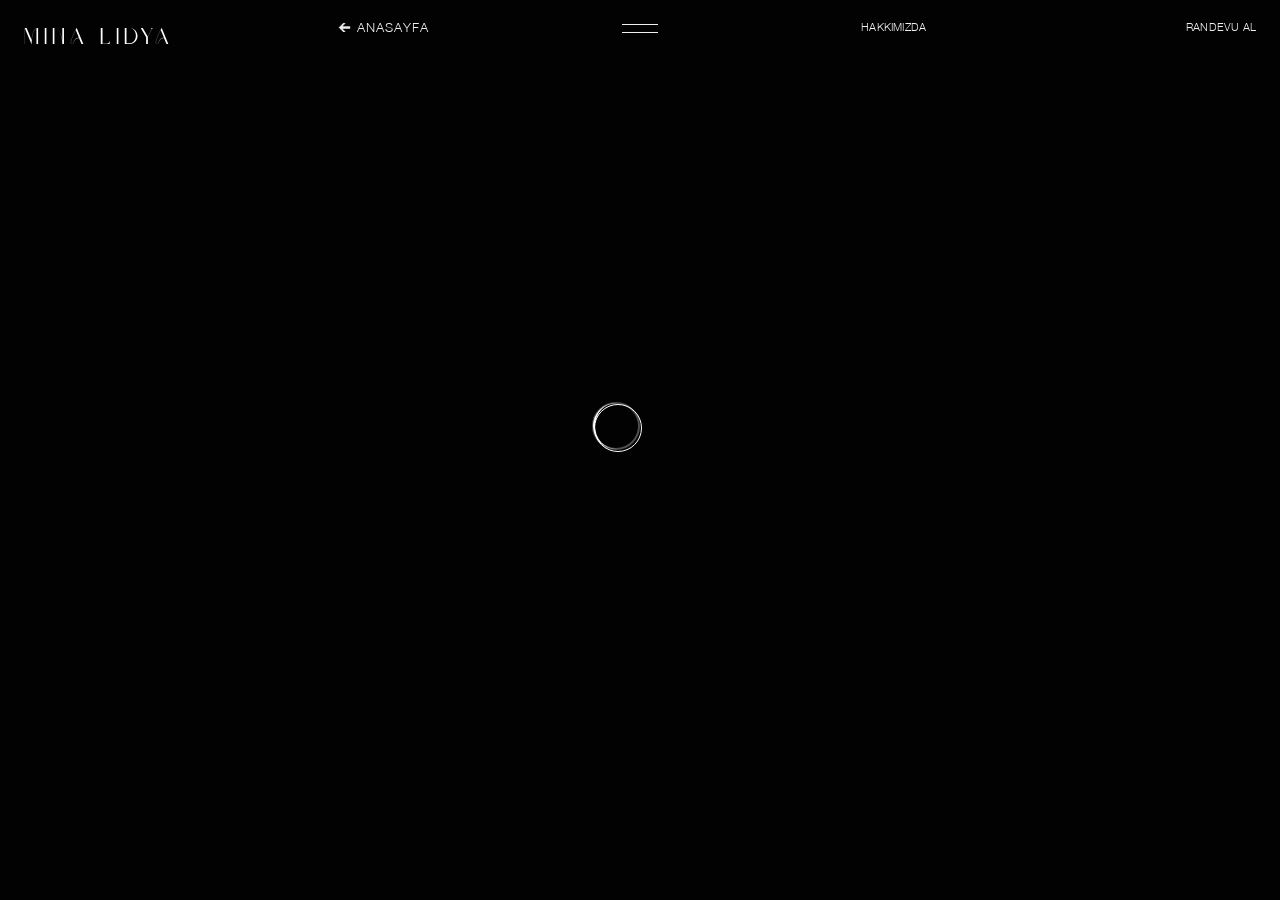
==== commit 00f65678: "fix: add favicon and update whatsapp sharing meta tags" ====
--- a/index.html
+++ b/index.html
@@ -12,9 +12,12 @@
     <title>Mina Lidya Haute Couture | High Fashion Luxury</title>
     <meta property="og:description"
         content="Gelinlerimiz sahnelerin yıldızı! Mina Lidya ile büyüleyici bir moda yolculuğuna çıkın.">
-    <meta property="og:image" content="https://minalidya.com/konser/sahne.webp">
+    <meta property="og:image" content="sahne.webp">
+    <meta property="og:image:type" content="image/webp">
     <meta property="og:image:width" content="1200">
     <meta property="og:image:height" content="630">
+    <meta property="og:url" content="https://sahne.pages.dev">
+    <meta property="og:type" content="website">
     <meta name="google" content="notranslate">
     <meta name="theme-color" content="#020202">
     <link rel="preconnect" href="https://fonts.googleapis.com">
@@ -23,7 +26,8 @@
         rel="stylesheet">
     <link rel="stylesheet" type="text/css" href="scripts/css/bundle-ca927e5c.css">
     <link rel="stylesheet" type="text/css" href="scripts/css/luxury-rebrand.css">
-    <link rel="icon" href="data:,">
+    <link rel="icon" type="image/svg+xml" href="favicon.svg">
+    <link rel="shortcut icon" href="favicon.svg">
     <script type="importmap">
         {
             "imports": {
--- a/scripts/css/luxury-rebrand.css
+++ b/scripts/css/luxury-rebrand.css
@@ -276,10 +276,21 @@
     display: block;
     width: 48px;
     height: 48px;
-    border: 2px solid red !important;
-    background: red !important;
+    border: 1.5px solid #fff !important;
+    background: transparent !important;
     border-radius: 50%;
     transition: transform 0.25s, background 0.25s;
+}
+
+/* Force visibility regardless of body classes like .index or .home */
+#cursor,
+body.index #cursor,
+body.home #cursor,
+body.loading #cursor,
+body.progress #cursor {
+    opacity: 1 !important;
+    visibility: visible !important;
+    display: block !important;
 }
 
 #cursor.disable,
